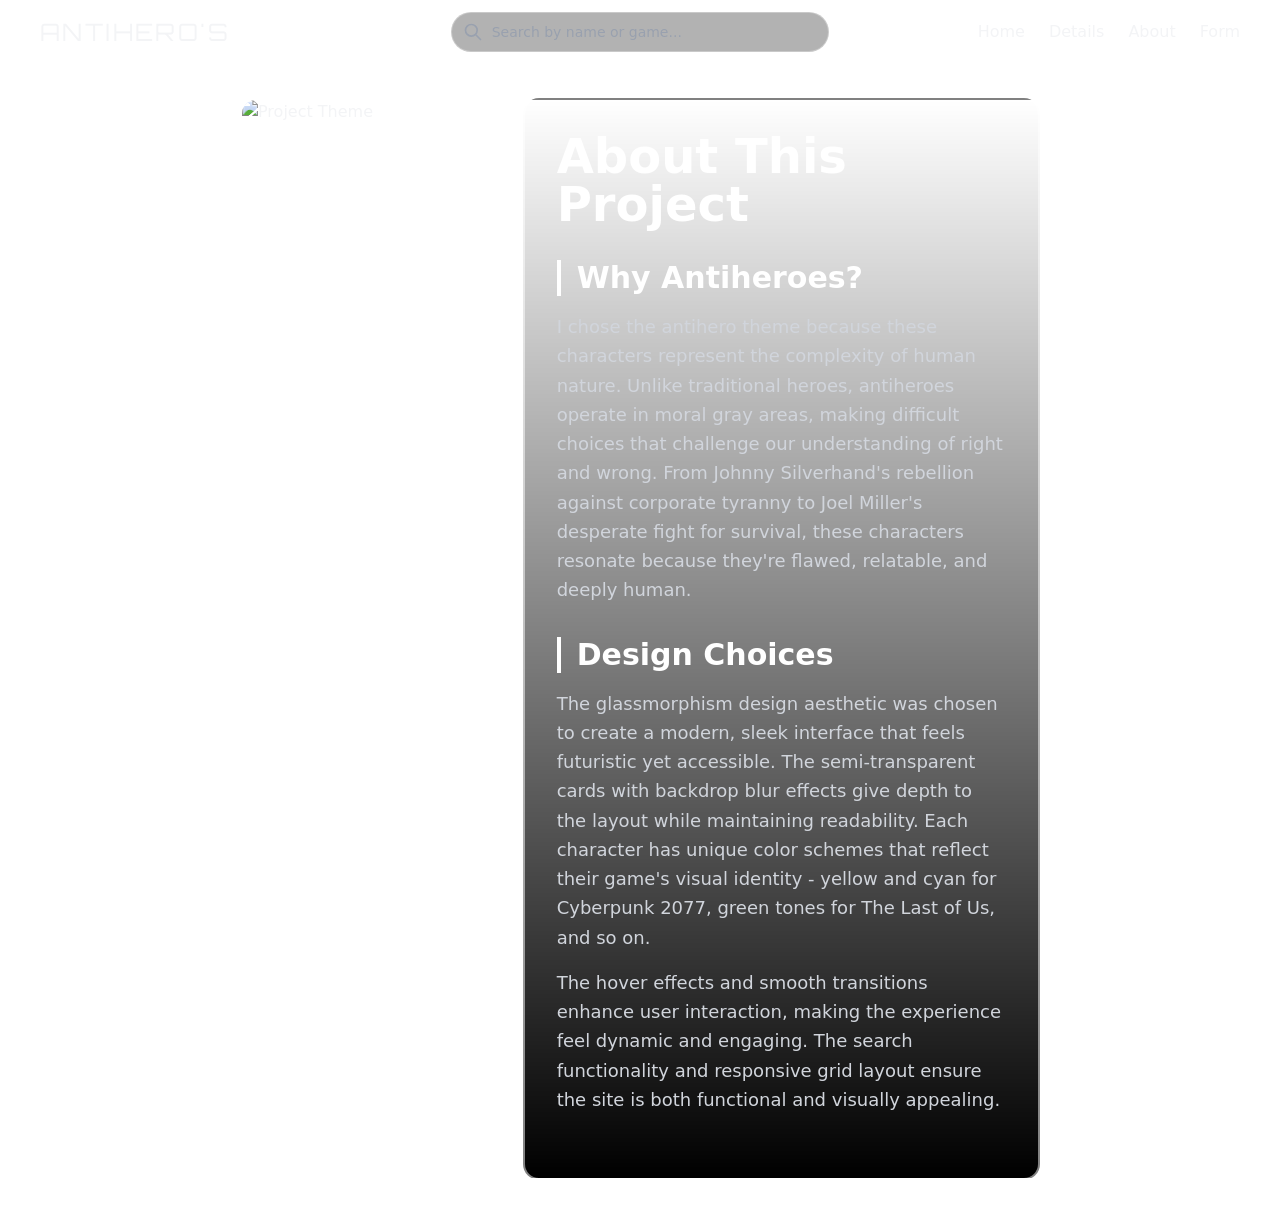
==== about.html @ 438b2c35 "Details page + Generic About Page" ====
<!doctype html>
<html>
<head>
  <meta charset="UTF-8">
  <meta name="viewport" content="width=device-width, initial-scale=1.0">
  <link href="https://fonts.googleapis.com/css2?family=Orbitron:wght@700&display=swap" rel="stylesheet">
  <link href="src/output.css" rel="stylesheet">
</head>
<body class="bg-cover bg-center bg-no-repeat min-h-screen overflow-hidden" style="background-image: url('images/gem2.png')" >
  <nav class="bg-white/10 backdrop-blur-md border-b-2 border-white/20 text-gray-100 p-2 relative">
    <div class="flex justify-between items-center px-8 p-1">
      <div class="flex-1">
        <div class="text-2xl tracking-widest text-gray-100" style="font-family: 'Orbitron', sans-serif;">
          ANTIHERO'S
        </div>
      </div>
      <div class="flex-1 max-w-md mx-8 relative">
        <svg class="absolute left-3 top-1/2 -translate-y-1/2 w-5 h-5 text-gray-400" fill="none" stroke="currentColor" viewBox="0 0 24 24">
          <path stroke-linecap="round" stroke-linejoin="round" stroke-width="2" d="M21 21l-6-6m2-5a7 7 0 11-14 0 7 7 0 0114 0z"></path>
        </svg>
        <input 
          type="text" 
          id="search" 
          placeholder="Search by name or game..." 
          class="w-full p-1 pl-10 pr-4 h-10 rounded-full bg-black/30 border border-white/30 text-white text-sm placeholder-gray-400 focus:outline-none focus:border-white/50 focus:shadow-[0_0_10px_rgba(255,255,255,0.15)] transition-all"
        >
      </div>
      <div class="flex gap-6 flex-1 justify-end">
        <a class="relative hover:text-white hover:scale-105 transition-all before:content-[''] before:absolute before:-bottom-1 before:left-1/2 before:-translate-x-1/2 before:w-1 before:h-1 before:bg-white before:rounded-full before:opacity-0 hover:before:opacity-100 before:transition-opacity" href="index.html">Home</a>
        <a class="relative hover:text-white hover:scale-105 transition-all before:content-[''] before:absolute before:-bottom-1 before:left-1/2 before:-translate-x-1/2 before:w-1 before:h-1 before:bg-white before:rounded-full before:opacity-0 hover:before:opacity-100 before:transition-opacity" href="details.html">Details</a>
        <a class="relative hover:text-white hover:scale-105 transition-all before:content-[''] before:absolute before:-bottom-1 before:left-1/2 before:-translate-x-1/2 before:w-1 before:h-1 before:bg-white before:rounded-full before:opacity-0 hover:before:opacity-100 before:transition-opacity" href="about.html">About</a>
        <a class="relative hover:text-white hover:scale-105 transition-all before:content-[''] before:absolute before:-bottom-1 before:left-1/2 before:-translate-x-1/2 before:w-1 before:h-1 before:bg-white before:rounded-full before:opacity-0 hover:before:opacity-100 before:transition-opacity" href="">Form</a>
      </div>
    </div>
  </nav>
  
  <div class="flex justify-center items-center p-4 bg-cover min-h-[96vh]">
    <div class="bg-white/10 backdrop-blur-md min-h-[80vh] w-full md:w-2/3 border-b-2 border-white/20 text-gray-100 p-4 overflow-hidden rounded-2xl flex flex-col md:flex-row transition-all duration-300 ">
      
      <div class="w-full md:w-1/3 h-[40vh] md:h-[80vh]">
        <img src="images/gem2.png" alt="Project Theme" class="h-full w-full object-cover rounded-2xl border-2 border-white/50 shadow-[0_0_15px_rgba(255,255,255,0.3)]">
      </div>
      
      <div class="w-full md:w-2/3 rounded-2xl grow pl-0 md:pl-4 mt-4 md:mt-0 ">
        <div class="p-4 md:p-8 text-white border-2 border-white/50 rounded-2xl h-full shadow-[0_0_15px_rgba(255,255,255,0.3)] overflow-y-auto bg-gradient-to-t from-black to-transparent">
          
          <h1 class="text-3xl md:text-4xl lg:text-5xl font-bold text-white mb-8">About This Project</h1>
          
          <div class="mb-8">
            <h2 class="text-xl md:text-2xl lg:text-3xl font-bold text-white mb-4 border-l-4 border-white pl-4">Why Antiheroes?</h2>
            <p class="text-gray-300 text-sm md:text-base lg:text-lg leading-relaxed">
              I chose the antihero theme because these characters represent the complexity of human nature. 
              Unlike traditional heroes, antiheroes operate in moral gray areas, making difficult choices that 
              challenge our understanding of right and wrong. From Johnny Silverhand's rebellion against corporate 
              tyranny to Joel Miller's desperate fight for survival, these characters resonate because they're 
              flawed, relatable, and deeply human.
            </p>
          </div>
          
          <div class="mb-8">
            <h2 class="text-xl md:text-2xl lg:text-3xl font-bold text-white mb-4 border-l-4 border-white pl-4">Design Choices</h2>
            <p class="text-gray-300 text-sm md:text-base lg:text-lg leading-relaxed mb-4">
              The glassmorphism design aesthetic was chosen to create a modern, sleek interface that feels 
              futuristic yet accessible. The semi-transparent cards with backdrop blur effects give depth 
              to the layout while maintaining readability. Each character has unique color schemes that 
              reflect their game's visual identity - yellow and cyan for Cyberpunk 2077, green tones for 
              The Last of Us, and so on.
            </p>
            <p class="text-gray-300 text-sm md:text-base lg:text-lg leading-relaxed">
              The hover effects and smooth transitions enhance user interaction, making the experience 
              feel dynamic and engaging. The search functionality and responsive grid layout ensure the 
              site is both functional and visually appealing.
            </p>
          </div>
          
        </div>
      </div>
      
    </div>
  </div>

</body>
</html>
---- src/output.css ----
/*! tailwindcss v4.1.18 | MIT License | https://tailwindcss.com */
@layer properties;
@layer theme, base, components, utilities;
@layer theme {
  :root, :host {
    --font-sans: ui-sans-serif, system-ui, sans-serif, "Apple Color Emoji",
      "Segoe UI Emoji", "Segoe UI Symbol", "Noto Color Emoji";
    --font-mono: ui-monospace, SFMono-Regular, Menlo, Monaco, Consolas, "Liberation Mono",
      "Courier New", monospace;
    --color-red-400: oklch(70.4% 0.191 22.216);
    --color-red-500: oklch(63.7% 0.237 25.331);
    --color-orange-400: oklch(75% 0.183 55.934);
    --color-amber-300: oklch(87.9% 0.169 91.605);
    --color-yellow-300: oklch(90.5% 0.182 98.111);
    --color-yellow-400: oklch(85.2% 0.199 91.936);
    --color-green-300: oklch(87.1% 0.15 154.449);
    --color-green-400: oklch(79.2% 0.209 151.711);
    --color-emerald-400: oklch(76.5% 0.177 163.223);
    --color-cyan-400: oklch(78.9% 0.154 211.53);
    --color-blue-400: oklch(70.7% 0.165 254.624);
    --color-blue-500: oklch(62.3% 0.214 259.815);
    --color-violet-400: oklch(70.2% 0.183 293.541);
    --color-purple-300: oklch(82.7% 0.119 306.383);
    --color-purple-400: oklch(71.4% 0.203 305.504);
    --color-slate-300: oklch(86.9% 0.022 252.894);
    --color-gray-100: oklch(96.7% 0.003 264.542);
    --color-gray-300: oklch(87.2% 0.01 258.338);
    --color-gray-400: oklch(70.7% 0.022 261.325);
    --color-gray-500: oklch(55.1% 0.027 264.364);
    --color-black: #000;
    --color-white: #fff;
    --spacing: 0.25rem;
    --container-md: 28rem;
    --container-2xl: 42rem;
    --text-sm: 0.875rem;
    --text-sm--line-height: calc(1.25 / 0.875);
    --text-base: 1rem;
    --text-base--line-height: calc(1.5 / 1);
    --text-lg: 1.125rem;
    --text-lg--line-height: calc(1.75 / 1.125);
    --text-xl: 1.25rem;
    --text-xl--line-height: calc(1.75 / 1.25);
    --text-2xl: 1.5rem;
    --text-2xl--line-height: calc(2 / 1.5);
    --text-3xl: 1.875rem;
    --text-3xl--line-height: calc(2.25 / 1.875);
    --text-4xl: 2.25rem;
    --text-4xl--line-height: calc(2.5 / 2.25);
    --text-5xl: 3rem;
    --text-5xl--line-height: 1;
    --font-weight-bold: 700;
    --tracking-wider: 0.05em;
    --tracking-widest: 0.1em;
    --leading-relaxed: 1.625;
    --radius-lg: 0.5rem;
    --radius-2xl: 1rem;
    --blur-md: 12px;
    --blur-xl: 24px;
    --default-transition-duration: 150ms;
    --default-transition-timing-function: cubic-bezier(0.4, 0, 0.2, 1);
    --default-font-family: var(--font-sans);
    --default-mono-font-family: var(--font-mono);
  }
}
@layer base {
  *, ::after, ::before, ::backdrop, ::file-selector-button {
    box-sizing: border-box;
    margin: 0;
    padding: 0;
    border: 0 solid;
  }
  html, :host {
    line-height: 1.5;
    -webkit-text-size-adjust: 100%;
    tab-size: 4;
    font-family: var(--default-font-family, ui-sans-serif, system-ui, sans-serif, "Apple Color Emoji", "Segoe UI Emoji", "Segoe UI Symbol", "Noto Color Emoji");
    font-feature-settings: var(--default-font-feature-settings, normal);
    font-variation-settings: var(--default-font-variation-settings, normal);
    -webkit-tap-highlight-color: transparent;
  }
  hr {
    height: 0;
    color: inherit;
    border-top-width: 1px;
  }
  abbr:where([title]) {
    -webkit-text-decoration: underline dotted;
    text-decoration: underline dotted;
  }
  h1, h2, h3, h4, h5, h6 {
    font-size: inherit;
    font-weight: inherit;
  }
  a {
    color: inherit;
    -webkit-text-decoration: inherit;
    text-decoration: inherit;
  }
  b, strong {
    font-weight: bolder;
  }
  code, kbd, samp, pre {
    font-family: var(--default-mono-font-family, ui-monospace, SFMono-Regular, Menlo, Monaco, Consolas, "Liberation Mono", "Courier New", monospace);
    font-feature-settings: var(--default-mono-font-feature-settings, normal);
    font-variation-settings: var(--default-mono-font-variation-settings, normal);
    font-size: 1em;
  }
  small {
    font-size: 80%;
  }
  sub, sup {
    font-size: 75%;
    line-height: 0;
    position: relative;
    vertical-align: baseline;
  }
  sub {
    bottom: -0.25em;
  }
  sup {
    top: -0.5em;
  }
  table {
    text-indent: 0;
    border-color: inherit;
    border-collapse: collapse;
  }
  :-moz-focusring {
    outline: auto;
  }
  progress {
    vertical-align: baseline;
  }
  summary {
    display: list-item;
  }
  ol, ul, menu {
    list-style: none;
  }
  img, svg, video, canvas, audio, iframe, embed, object {
    display: block;
    vertical-align: middle;
  }
  img, video {
    max-width: 100%;
    height: auto;
  }
  button, input, select, optgroup, textarea, ::file-selector-button {
    font: inherit;
    font-feature-settings: inherit;
    font-variation-settings: inherit;
    letter-spacing: inherit;
    color: inherit;
    border-radius: 0;
    background-color: transparent;
    opacity: 1;
  }
  :where(select:is([multiple], [size])) optgroup {
    font-weight: bolder;
  }
  :where(select:is([multiple], [size])) optgroup option {
    padding-inline-start: 20px;
  }
  ::file-selector-button {
    margin-inline-end: 4px;
  }
  ::placeholder {
    opacity: 1;
  }
  @supports (not (-webkit-appearance: -apple-pay-button))  or (contain-intrinsic-size: 1px) {
    ::placeholder {
      color: currentcolor;
      @supports (color: color-mix(in lab, red, red)) {
        color: color-mix(in oklab, currentcolor 50%, transparent);
      }
    }
  }
  textarea {
    resize: vertical;
  }
  ::-webkit-search-decoration {
    -webkit-appearance: none;
  }
  ::-webkit-date-and-time-value {
    min-height: 1lh;
    text-align: inherit;
  }
  ::-webkit-datetime-edit {
    display: inline-flex;
  }
  ::-webkit-datetime-edit-fields-wrapper {
    padding: 0;
  }
  ::-webkit-datetime-edit, ::-webkit-datetime-edit-year-field, ::-webkit-datetime-edit-month-field, ::-webkit-datetime-edit-day-field, ::-webkit-datetime-edit-hour-field, ::-webkit-datetime-edit-minute-field, ::-webkit-datetime-edit-second-field, ::-webkit-datetime-edit-millisecond-field, ::-webkit-datetime-edit-meridiem-field {
    padding-block: 0;
  }
  ::-webkit-calendar-picker-indicator {
    line-height: 1;
  }
  :-moz-ui-invalid {
    box-shadow: none;
  }
  button, input:where([type="button"], [type="reset"], [type="submit"]), ::file-selector-button {
    appearance: button;
  }
  ::-webkit-inner-spin-button, ::-webkit-outer-spin-button {
    height: auto;
  }
  [hidden]:where(:not([hidden="until-found"])) {
    display: none !important;
  }
}
@layer utilities {
  .absolute {
    position: absolute;
  }
  .relative {
    position: relative;
  }
  .static {
    position: static;
  }
  .top-1 {
    top: calc(var(--spacing) * 1);
  }
  .top-1\/2 {
    top: calc(1/2 * 100%);
  }
  .right-4 {
    right: calc(var(--spacing) * 4);
  }
  .bottom-4 {
    bottom: calc(var(--spacing) * 4);
  }
  .left-1 {
    left: calc(var(--spacing) * 1);
  }
  .left-1\/2 {
    left: calc(1/2 * 100%);
  }
  .left-3 {
    left: calc(var(--spacing) * 3);
  }
  .left-4 {
    left: calc(var(--spacing) * 4);
  }
  .mx-8 {
    margin-inline: calc(var(--spacing) * 8);
  }
  .mx-auto {
    margin-inline: auto;
  }
  .mt-4 {
    margin-top: calc(var(--spacing) * 4);
  }
  .mb-2 {
    margin-bottom: calc(var(--spacing) * 2);
  }
  .mb-4 {
    margin-bottom: calc(var(--spacing) * 4);
  }
  .mb-6 {
    margin-bottom: calc(var(--spacing) * 6);
  }
  .mb-8 {
    margin-bottom: calc(var(--spacing) * 8);
  }
  .flex {
    display: flex;
  }
  .grid {
    display: grid;
  }
  .table {
    display: table;
  }
  .h-5 {
    height: calc(var(--spacing) * 5);
  }
  .h-10 {
    height: calc(var(--spacing) * 10);
  }
  .h-12 {
    height: calc(var(--spacing) * 12);
  }
  .h-\[40vh\] {
    height: 40vh;
  }
  .h-\[80vh\] {
    height: 80vh;
  }
  .h-full {
    height: 100%;
  }
  .max-h-64 {
    max-height: calc(var(--spacing) * 64);
  }
  .min-h-\[80vh\] {
    min-height: 80vh;
  }
  .min-h-\[96vh\] {
    min-height: 96vh;
  }
  .min-h-screen {
    min-height: 100vh;
  }
  .w-2 {
    width: calc(var(--spacing) * 2);
  }
  .w-2\/3 {
    width: calc(2/3 * 100%);
  }
  .w-2xl {
    width: var(--container-2xl);
  }
  .w-5 {
    width: calc(var(--spacing) * 5);
  }
  .w-full {
    width: 100%;
  }
  .max-w-md {
    max-width: var(--container-md);
  }
  .min-w-1 {
    min-width: calc(var(--spacing) * 1);
  }
  .min-w-1\/3 {
    min-width: calc(1/3 * 100%);
  }
  .min-w-2 {
    min-width: calc(var(--spacing) * 2);
  }
  .min-w-2\/3 {
    min-width: calc(2/3 * 100%);
  }
  .flex-1 {
    flex: 1;
  }
  .flex-grow {
    flex-grow: 1;
  }
  .grow {
    flex-grow: 1;
  }
  .border-collapse {
    border-collapse: collapse;
  }
  .-translate-x-1 {
    --tw-translate-x: calc(var(--spacing) * -1);
    translate: var(--tw-translate-x) var(--tw-translate-y);
  }
  .-translate-x-1\/2 {
    --tw-translate-x: calc(calc(1/2 * 100%) * -1);
    translate: var(--tw-translate-x) var(--tw-translate-y);
  }
  .-translate-y-1 {
    --tw-translate-y: calc(var(--spacing) * -1);
    translate: var(--tw-translate-x) var(--tw-translate-y);
  }
  .-translate-y-1\/2 {
    --tw-translate-y: calc(calc(1/2 * 100%) * -1);
    translate: var(--tw-translate-x) var(--tw-translate-y);
  }
  .transform {
    transform: var(--tw-rotate-x,) var(--tw-rotate-y,) var(--tw-rotate-z,) var(--tw-skew-x,) var(--tw-skew-y,);
  }
  .resize {
    resize: both;
  }
  .grid-cols-1 {
    grid-template-columns: repeat(1, minmax(0, 1fr));
  }
  .grid-cols-2 {
    grid-template-columns: repeat(2, minmax(0, 1fr));
  }
  .grid-cols-5 {
    grid-template-columns: repeat(5, minmax(0, 1fr));
  }
  .flex-col {
    flex-direction: column;
  }
  .flex-wrap {
    flex-wrap: wrap;
  }
  .items-center {
    align-items: center;
  }
  .justify-between {
    justify-content: space-between;
  }
  .justify-center {
    justify-content: center;
  }
  .justify-end {
    justify-content: flex-end;
  }
  .gap-2 {
    gap: calc(var(--spacing) * 2);
  }
  .gap-4 {
    gap: calc(var(--spacing) * 4);
  }
  .gap-6 {
    gap: calc(var(--spacing) * 6);
  }
  .overflow-hidden {
    overflow: hidden;
  }
  .overflow-y-auto {
    overflow-y: auto;
  }
  .rounded {
    border-radius: 0.25rem;
  }
  .rounded-2xl {
    border-radius: var(--radius-2xl);
  }
  .rounded-full {
    border-radius: calc(infinity * 1px);
  }
  .rounded-lg {
    border-radius: var(--radius-lg);
  }
  .border {
    border-style: var(--tw-border-style);
    border-width: 1px;
  }
  .border-2 {
    border-style: var(--tw-border-style);
    border-width: 2px;
  }
  .border-b-2 {
    border-bottom-style: var(--tw-border-style);
    border-bottom-width: 2px;
  }
  .border-l-4 {
    border-left-style: var(--tw-border-style);
    border-left-width: 4px;
  }
  .border-cyan-400 {
    border-color: var(--color-cyan-400);
  }
  .border-cyan-400\/50 {
    border-color: color-mix(in srgb, oklch(78.9% 0.154 211.53) 50%, transparent);
    @supports (color: color-mix(in lab, red, red)) {
      border-color: color-mix(in oklab, var(--color-cyan-400) 50%, transparent);
    }
  }
  .border-white {
    border-color: var(--color-white);
  }
  .border-white\/20 {
    border-color: color-mix(in srgb, #fff 20%, transparent);
    @supports (color: color-mix(in lab, red, red)) {
      border-color: color-mix(in oklab, var(--color-white) 20%, transparent);
    }
  }
  .border-white\/30 {
    border-color: color-mix(in srgb, #fff 30%, transparent);
    @supports (color: color-mix(in lab, red, red)) {
      border-color: color-mix(in oklab, var(--color-white) 30%, transparent);
    }
  }
  .border-white\/50 {
    border-color: color-mix(in srgb, #fff 50%, transparent);
    @supports (color: color-mix(in lab, red, red)) {
      border-color: color-mix(in oklab, var(--color-white) 50%, transparent);
    }
  }
  .border-yellow-400 {
    border-color: var(--color-yellow-400);
  }
  .border-yellow-400\/50 {
    border-color: color-mix(in srgb, oklch(85.2% 0.199 91.936) 50%, transparent);
    @supports (color: color-mix(in lab, red, red)) {
      border-color: color-mix(in oklab, var(--color-yellow-400) 50%, transparent);
    }
  }
  .bg-black {
    background-color: var(--color-black);
  }
  .bg-black\/30 {
    background-color: color-mix(in srgb, #000 30%, transparent);
    @supports (color: color-mix(in lab, red, red)) {
      background-color: color-mix(in oklab, var(--color-black) 30%, transparent);
    }
  }
  .bg-black\/40 {
    background-color: color-mix(in srgb, #000 40%, transparent);
    @supports (color: color-mix(in lab, red, red)) {
      background-color: color-mix(in oklab, var(--color-black) 40%, transparent);
    }
  }
  .bg-cyan-400 {
    background-color: var(--color-cyan-400);
  }
  .bg-cyan-400\/20 {
    background-color: color-mix(in srgb, oklch(78.9% 0.154 211.53) 20%, transparent);
    @supports (color: color-mix(in lab, red, red)) {
      background-color: color-mix(in oklab, var(--color-cyan-400) 20%, transparent);
    }
  }
  .bg-white {
    background-color: var(--color-white);
  }
  .bg-white\/10 {
    background-color: color-mix(in srgb, #fff 10%, transparent);
    @supports (color: color-mix(in lab, red, red)) {
      background-color: color-mix(in oklab, var(--color-white) 10%, transparent);
    }
  }
  .bg-yellow-400 {
    background-color: var(--color-yellow-400);
  }
  .bg-yellow-400\/20 {
    background-color: color-mix(in srgb, oklch(85.2% 0.199 91.936) 20%, transparent);
    @supports (color: color-mix(in lab, red, red)) {
      background-color: color-mix(in oklab, var(--color-yellow-400) 20%, transparent);
    }
  }
  .bg-gradient-to-b {
    --tw-gradient-position: to bottom in oklab;
    background-image: linear-gradient(var(--tw-gradient-stops));
  }
  .bg-gradient-to-t {
    --tw-gradient-position: to top in oklab;
    background-image: linear-gradient(var(--tw-gradient-stops));
  }
  .from-black {
    --tw-gradient-from: var(--color-black);
    --tw-gradient-stops: var(--tw-gradient-via-stops, var(--tw-gradient-position), var(--tw-gradient-from) var(--tw-gradient-from-position), var(--tw-gradient-to) var(--tw-gradient-to-position));
  }
  .to-black {
    --tw-gradient-to: var(--color-black);
    --tw-gradient-stops: var(--tw-gradient-via-stops, var(--tw-gradient-position), var(--tw-gradient-from) var(--tw-gradient-from-position), var(--tw-gradient-to) var(--tw-gradient-to-position));
  }
  .to-black\/10 {
    --tw-gradient-to: color-mix(in srgb, #000 10%, transparent);
    @supports (color: color-mix(in lab, red, red)) {
      --tw-gradient-to: color-mix(in oklab, var(--color-black) 10%, transparent);
    }
    --tw-gradient-stops: var(--tw-gradient-via-stops, var(--tw-gradient-position), var(--tw-gradient-from) var(--tw-gradient-from-position), var(--tw-gradient-to) var(--tw-gradient-to-position));
  }
  .to-transparent {
    --tw-gradient-to: transparent;
    --tw-gradient-stops: var(--tw-gradient-via-stops, var(--tw-gradient-position), var(--tw-gradient-from) var(--tw-gradient-from-position), var(--tw-gradient-to) var(--tw-gradient-to-position));
  }
  .bg-cover {
    background-size: cover;
  }
  .bg-center {
    background-position: center;
  }
  .bg-no-repeat {
    background-repeat: no-repeat;
  }
  .object-cover {
    object-fit: cover;
  }
  .p-1 {
    padding: calc(var(--spacing) * 1);
  }
  .p-2 {
    padding: calc(var(--spacing) * 2);
  }
  .p-4 {
    padding: calc(var(--spacing) * 4);
  }
  .p-8 {
    padding: calc(var(--spacing) * 8);
  }
  .px-3 {
    padding-inline: calc(var(--spacing) * 3);
  }
  .px-8 {
    padding-inline: calc(var(--spacing) * 8);
  }
  .py-1 {
    padding-block: calc(var(--spacing) * 1);
  }
  .pr-4 {
    padding-right: calc(var(--spacing) * 4);
  }
  .pl-0 {
    padding-left: calc(var(--spacing) * 0);
  }
  .pl-4 {
    padding-left: calc(var(--spacing) * 4);
  }
  .pl-10 {
    padding-left: calc(var(--spacing) * 10);
  }
  .text-center {
    text-align: center;
  }
  .font-mono {
    font-family: var(--font-mono);
  }
  .text-2xl {
    font-size: var(--text-2xl);
    line-height: var(--tw-leading, var(--text-2xl--line-height));
  }
  .text-3xl {
    font-size: var(--text-3xl);
    line-height: var(--tw-leading, var(--text-3xl--line-height));
  }
  .text-4xl {
    font-size: var(--text-4xl);
    line-height: var(--tw-leading, var(--text-4xl--line-height));
  }
  .text-5xl {
    font-size: var(--text-5xl);
    line-height: var(--tw-leading, var(--text-5xl--line-height));
  }
  .text-base {
    font-size: var(--text-base);
    line-height: var(--tw-leading, var(--text-base--line-height));
  }
  .text-lg {
    font-size: var(--text-lg);
    line-height: var(--tw-leading, var(--text-lg--line-height));
  }
  .text-sm {
    font-size: var(--text-sm);
    line-height: var(--tw-leading, var(--text-sm--line-height));
  }
  .text-xl {
    font-size: var(--text-xl);
    line-height: var(--tw-leading, var(--text-xl--line-height));
  }
  .leading-relaxed {
    --tw-leading: var(--leading-relaxed);
    line-height: var(--leading-relaxed);
  }
  .font-bold {
    --tw-font-weight: var(--font-weight-bold);
    font-weight: var(--font-weight-bold);
  }
  .tracking-wider {
    --tw-tracking: var(--tracking-wider);
    letter-spacing: var(--tracking-wider);
  }
  .tracking-widest {
    --tw-tracking: var(--tracking-widest);
    letter-spacing: var(--tracking-widest);
  }
  .text-blue-500 {
    color: var(--color-blue-500);
  }
  .text-cyan-400 {
    color: var(--color-cyan-400);
  }
  .text-gray-100 {
    color: var(--color-gray-100);
  }
  .text-gray-300 {
    color: var(--color-gray-300);
  }
  .text-gray-400 {
    color: var(--color-gray-400);
  }
  .text-gray-500 {
    color: var(--color-gray-500);
  }
  .text-white {
    color: var(--color-white);
  }
  .text-yellow-400 {
    color: var(--color-yellow-400);
  }
  .underline {
    text-decoration-line: underline;
  }
  .placeholder-gray-300 {
    &::placeholder {
      color: var(--color-gray-300);
    }
  }
  .placeholder-gray-400 {
    &::placeholder {
      color: var(--color-gray-400);
    }
  }
  .opacity-70 {
    opacity: 70%;
  }
  .shadow-\[0_0_15px_rgba\(34\,211\,238\,0\.3\)\] {
    --tw-shadow: 0 0 15px var(--tw-shadow-color, rgba(34,211,238,0.3));
    box-shadow: var(--tw-inset-shadow), var(--tw-inset-ring-shadow), var(--tw-ring-offset-shadow), var(--tw-ring-shadow), var(--tw-shadow);
  }
  .shadow-\[0_0_15px_rgba\(250\,204\,21\,0\.3\)\] {
    --tw-shadow: 0 0 15px var(--tw-shadow-color, rgba(250,204,21,0.3));
    box-shadow: var(--tw-inset-shadow), var(--tw-inset-ring-shadow), var(--tw-ring-offset-shadow), var(--tw-ring-shadow), var(--tw-shadow);
  }
  .shadow-\[0_0_15px_rgba\(255\,255\,255\,0\.3\)\] {
    --tw-shadow: 0 0 15px var(--tw-shadow-color, rgba(255,255,255,0.3));
    box-shadow: var(--tw-inset-shadow), var(--tw-inset-ring-shadow), var(--tw-ring-offset-shadow), var(--tw-ring-shadow), var(--tw-shadow);
  }
  .shadow-lg {
    --tw-shadow: 0 10px 15px -3px var(--tw-shadow-color, rgb(0 0 0 / 0.1)), 0 4px 6px -4px var(--tw-shadow-color, rgb(0 0 0 / 0.1));
    box-shadow: var(--tw-inset-shadow), var(--tw-inset-ring-shadow), var(--tw-ring-offset-shadow), var(--tw-ring-shadow), var(--tw-shadow);
  }
  .outline {
    outline-style: var(--tw-outline-style);
    outline-width: 1px;
  }
  .blur {
    --tw-blur: blur(8px);
    filter: var(--tw-blur,) var(--tw-brightness,) var(--tw-contrast,) var(--tw-grayscale,) var(--tw-hue-rotate,) var(--tw-invert,) var(--tw-saturate,) var(--tw-sepia,) var(--tw-drop-shadow,);
  }
  .filter {
    filter: var(--tw-blur,) var(--tw-brightness,) var(--tw-contrast,) var(--tw-grayscale,) var(--tw-hue-rotate,) var(--tw-invert,) var(--tw-saturate,) var(--tw-sepia,) var(--tw-drop-shadow,);
  }
  .backdrop-blur-md {
    --tw-backdrop-blur: blur(var(--blur-md));
    -webkit-backdrop-filter: var(--tw-backdrop-blur,) var(--tw-backdrop-brightness,) var(--tw-backdrop-contrast,) var(--tw-backdrop-grayscale,) var(--tw-backdrop-hue-rotate,) var(--tw-backdrop-invert,) var(--tw-backdrop-opacity,) var(--tw-backdrop-saturate,) var(--tw-backdrop-sepia,);
    backdrop-filter: var(--tw-backdrop-blur,) var(--tw-backdrop-brightness,) var(--tw-backdrop-contrast,) var(--tw-backdrop-grayscale,) var(--tw-backdrop-hue-rotate,) var(--tw-backdrop-invert,) var(--tw-backdrop-opacity,) var(--tw-backdrop-saturate,) var(--tw-backdrop-sepia,);
  }
  .backdrop-blur-xl {
    --tw-backdrop-blur: blur(var(--blur-xl));
    -webkit-backdrop-filter: var(--tw-backdrop-blur,) var(--tw-backdrop-brightness,) var(--tw-backdrop-contrast,) var(--tw-backdrop-grayscale,) var(--tw-backdrop-hue-rotate,) var(--tw-backdrop-invert,) var(--tw-backdrop-opacity,) var(--tw-backdrop-saturate,) var(--tw-backdrop-sepia,);
    backdrop-filter: var(--tw-backdrop-blur,) var(--tw-backdrop-brightness,) var(--tw-backdrop-contrast,) var(--tw-backdrop-grayscale,) var(--tw-backdrop-hue-rotate,) var(--tw-backdrop-invert,) var(--tw-backdrop-opacity,) var(--tw-backdrop-saturate,) var(--tw-backdrop-sepia,);
  }
  .backdrop-filter {
    -webkit-backdrop-filter: var(--tw-backdrop-blur,) var(--tw-backdrop-brightness,) var(--tw-backdrop-contrast,) var(--tw-backdrop-grayscale,) var(--tw-backdrop-hue-rotate,) var(--tw-backdrop-invert,) var(--tw-backdrop-opacity,) var(--tw-backdrop-saturate,) var(--tw-backdrop-sepia,);
    backdrop-filter: var(--tw-backdrop-blur,) var(--tw-backdrop-brightness,) var(--tw-backdrop-contrast,) var(--tw-backdrop-grayscale,) var(--tw-backdrop-hue-rotate,) var(--tw-backdrop-invert,) var(--tw-backdrop-opacity,) var(--tw-backdrop-saturate,) var(--tw-backdrop-sepia,);
  }
  .transition-all {
    transition-property: all;
    transition-timing-function: var(--tw-ease, var(--default-transition-timing-function));
    transition-duration: var(--tw-duration, var(--default-transition-duration));
  }
  .duration-300 {
    --tw-duration: 300ms;
    transition-duration: 300ms;
  }
  .before\:absolute {
    &::before {
      content: var(--tw-content);
      position: absolute;
    }
  }
  .before\:-bottom-1 {
    &::before {
      content: var(--tw-content);
      bottom: calc(var(--spacing) * -1);
    }
  }
  .before\:left-1\/2 {
    &::before {
      content: var(--tw-content);
      left: calc(1/2 * 100%);
    }
  }
  .before\:h-1 {
    &::before {
      content: var(--tw-content);
      height: calc(var(--spacing) * 1);
    }
  }
  .before\:w-1 {
    &::before {
      content: var(--tw-content);
      width: calc(var(--spacing) * 1);
    }
  }
  .before\:-translate-x-1\/2 {
    &::before {
      content: var(--tw-content);
      --tw-translate-x: calc(calc(1/2 * 100%) * -1);
      translate: var(--tw-translate-x) var(--tw-translate-y);
    }
  }
  .before\:rounded-full {
    &::before {
      content: var(--tw-content);
      border-radius: calc(infinity * 1px);
    }
  }
  .before\:bg-white {
    &::before {
      content: var(--tw-content);
      background-color: var(--color-white);
    }
  }
  .before\:opacity-0 {
    &::before {
      content: var(--tw-content);
      opacity: 0%;
    }
  }
  .before\:transition-opacity {
    &::before {
      content: var(--tw-content);
      transition-property: opacity;
      transition-timing-function: var(--tw-ease, var(--default-transition-timing-function));
      transition-duration: var(--tw-duration, var(--default-transition-duration));
    }
  }
  .before\:content-\[\'\'\] {
    &::before {
      --tw-content: '';
      content: var(--tw-content);
    }
  }
  .hover\:scale-105 {
    &:hover {
      @media (hover: hover) {
        --tw-scale-x: 105%;
        --tw-scale-y: 105%;
        --tw-scale-z: 105%;
        scale: var(--tw-scale-x) var(--tw-scale-y);
      }
    }
  }
  .hover\:bg-black\/60 {
    &:hover {
      @media (hover: hover) {
        background-color: color-mix(in srgb, #000 60%, transparent);
        @supports (color: color-mix(in lab, red, red)) {
          background-color: color-mix(in oklab, var(--color-black) 60%, transparent);
        }
      }
    }
  }
  .hover\:text-amber-300 {
    &:hover {
      @media (hover: hover) {
        color: var(--color-amber-300);
      }
    }
  }
  .hover\:text-blue-400 {
    &:hover {
      @media (hover: hover) {
        color: var(--color-blue-400);
      }
    }
  }
  .hover\:text-cyan-400 {
    &:hover {
      @media (hover: hover) {
        color: var(--color-cyan-400);
      }
    }
  }
  .hover\:text-emerald-400 {
    &:hover {
      @media (hover: hover) {
        color: var(--color-emerald-400);
      }
    }
  }
  .hover\:text-green-300 {
    &:hover {
      @media (hover: hover) {
        color: var(--color-green-300);
      }
    }
  }
  .hover\:text-green-400 {
    &:hover {
      @media (hover: hover) {
        color: var(--color-green-400);
      }
    }
  }
  .hover\:text-orange-400 {
    &:hover {
      @media (hover: hover) {
        color: var(--color-orange-400);
      }
    }
  }
  .hover\:text-purple-300 {
    &:hover {
      @media (hover: hover) {
        color: var(--color-purple-300);
      }
    }
  }
  .hover\:text-purple-400 {
    &:hover {
      @media (hover: hover) {
        color: var(--color-purple-400);
      }
    }
  }
  .hover\:text-red-400 {
    &:hover {
      @media (hover: hover) {
        color: var(--color-red-400);
      }
    }
  }
  .hover\:text-red-500 {
    &:hover {
      @media (hover: hover) {
        color: var(--color-red-500);
      }
    }
  }
  .hover\:text-slate-300 {
    &:hover {
      @media (hover: hover) {
        color: var(--color-slate-300);
      }
    }
  }
  .hover\:text-violet-400 {
    &:hover {
      @media (hover: hover) {
        color: var(--color-violet-400);
      }
    }
  }
  .hover\:text-white {
    &:hover {
      @media (hover: hover) {
        color: var(--color-white);
      }
    }
  }
  .hover\:text-yellow-300 {
    &:hover {
      @media (hover: hover) {
        color: var(--color-yellow-300);
      }
    }
  }
  .hover\:text-yellow-400 {
    &:hover {
      @media (hover: hover) {
        color: var(--color-yellow-400);
      }
    }
  }
  .hover\:underline {
    &:hover {
      @media (hover: hover) {
        text-decoration-line: underline;
      }
    }
  }
  .hover\:shadow-\[0_0_30px_rgba\(255\,255\,255\,0\.3\)\] {
    &:hover {
      @media (hover: hover) {
        --tw-shadow: 0 0 30px var(--tw-shadow-color, rgba(255,255,255,0.3));
        box-shadow: var(--tw-inset-shadow), var(--tw-inset-ring-shadow), var(--tw-ring-offset-shadow), var(--tw-ring-shadow), var(--tw-shadow);
      }
    }
  }
  .hover\:before\:opacity-100 {
    &:hover {
      @media (hover: hover) {
        &::before {
          content: var(--tw-content);
          opacity: 100%;
        }
      }
    }
  }
  .focus\:border-white\/50 {
    &:focus {
      border-color: color-mix(in srgb, #fff 50%, transparent);
      @supports (color: color-mix(in lab, red, red)) {
        border-color: color-mix(in oklab, var(--color-white) 50%, transparent);
      }
    }
  }
  .focus\:border-white\/60 {
    &:focus {
      border-color: color-mix(in srgb, #fff 60%, transparent);
      @supports (color: color-mix(in lab, red, red)) {
        border-color: color-mix(in oklab, var(--color-white) 60%, transparent);
      }
    }
  }
  .focus\:shadow-\[0_0_10px_rgba\(255\,255\,255\,0\.15\)\] {
    &:focus {
      --tw-shadow: 0 0 10px var(--tw-shadow-color, rgba(255,255,255,0.15));
      box-shadow: var(--tw-inset-shadow), var(--tw-inset-ring-shadow), var(--tw-ring-offset-shadow), var(--tw-ring-shadow), var(--tw-shadow);
    }
  }
  .focus\:outline-none {
    &:focus {
      --tw-outline-style: none;
      outline-style: none;
    }
  }
  .sm\:grid-cols-2 {
    @media (width >= 40rem) {
      grid-template-columns: repeat(2, minmax(0, 1fr));
    }
  }
  .md\:mt-0 {
    @media (width >= 48rem) {
      margin-top: calc(var(--spacing) * 0);
    }
  }
  .md\:h-16 {
    @media (width >= 48rem) {
      height: calc(var(--spacing) * 16);
    }
  }
  .md\:h-\[80vh\] {
    @media (width >= 48rem) {
      height: 80vh;
    }
  }
  .md\:w-1\/3 {
    @media (width >= 48rem) {
      width: calc(1/3 * 100%);
    }
  }
  .md\:w-2\/3 {
    @media (width >= 48rem) {
      width: calc(2/3 * 100%);
    }
  }
  .md\:flex-row {
    @media (width >= 48rem) {
      flex-direction: row;
    }
  }
  .md\:p-8 {
    @media (width >= 48rem) {
      padding: calc(var(--spacing) * 8);
    }
  }
  .md\:pl-4 {
    @media (width >= 48rem) {
      padding-left: calc(var(--spacing) * 4);
    }
  }
  .md\:text-2xl {
    @media (width >= 48rem) {
      font-size: var(--text-2xl);
      line-height: var(--tw-leading, var(--text-2xl--line-height));
    }
  }
  .md\:text-4xl {
    @media (width >= 48rem) {
      font-size: var(--text-4xl);
      line-height: var(--tw-leading, var(--text-4xl--line-height));
    }
  }
  .md\:text-base {
    @media (width >= 48rem) {
      font-size: var(--text-base);
      line-height: var(--tw-leading, var(--text-base--line-height));
    }
  }
  .md\:text-lg {
    @media (width >= 48rem) {
      font-size: var(--text-lg);
      line-height: var(--tw-leading, var(--text-lg--line-height));
    }
  }
  .lg\:text-3xl {
    @media (width >= 64rem) {
      font-size: var(--text-3xl);
      line-height: var(--tw-leading, var(--text-3xl--line-height));
    }
  }
  .lg\:text-5xl {
    @media (width >= 64rem) {
      font-size: var(--text-5xl);
      line-height: var(--tw-leading, var(--text-5xl--line-height));
    }
  }
  .lg\:text-lg {
    @media (width >= 64rem) {
      font-size: var(--text-lg);
      line-height: var(--tw-leading, var(--text-lg--line-height));
    }
  }
  .lg\:text-xl {
    @media (width >= 64rem) {
      font-size: var(--text-xl);
      line-height: var(--tw-leading, var(--text-xl--line-height));
    }
  }
}
@keyframes glitch {
  0%, 100% {
    text-shadow: 2px 0 red, -2px 0 cyan;
  }
  25% {
    text-shadow: -2px 0 red, 2px 0 cyan;
  }
  50% {
    text-shadow: 2px 2px red, -2px -2px cyan;
  }
  75% {
    text-shadow: -2px -2px red, 2px 2px cyan;
  }
}
.glitch:hover {
  animation: glitch 0.3s infinite;
}
@property --tw-translate-x {
  syntax: "*";
  inherits: false;
  initial-value: 0;
}
@property --tw-translate-y {
  syntax: "*";
  inherits: false;
  initial-value: 0;
}
@property --tw-translate-z {
  syntax: "*";
  inherits: false;
  initial-value: 0;
}
@property --tw-rotate-x {
  syntax: "*";
  inherits: false;
}
@property --tw-rotate-y {
  syntax: "*";
  inherits: false;
}
@property --tw-rotate-z {
  syntax: "*";
  inherits: false;
}
@property --tw-skew-x {
  syntax: "*";
  inherits: false;
}
@property --tw-skew-y {
  syntax: "*";
  inherits: false;
}
@property --tw-border-style {
  syntax: "*";
  inherits: false;
  initial-value: solid;
}
@property --tw-gradient-position {
  syntax: "*";
  inherits: false;
}
@property --tw-gradient-from {
  syntax: "<color>";
  inherits: false;
  initial-value: #0000;
}
@property --tw-gradient-via {
  syntax: "<color>";
  inherits: false;
  initial-value: #0000;
}
@property --tw-gradient-to {
  syntax: "<color>";
  inherits: false;
  initial-value: #0000;
}
@property --tw-gradient-stops {
  syntax: "*";
  inherits: false;
}
@property --tw-gradient-via-stops {
  syntax: "*";
  inherits: false;
}
@property --tw-gradient-from-position {
  syntax: "<length-percentage>";
  inherits: false;
  initial-value: 0%;
}
@property --tw-gradient-via-position {
  syntax: "<length-percentage>";
  inherits: false;
  initial-value: 50%;
}
@property --tw-gradient-to-position {
  syntax: "<length-percentage>";
  inherits: false;
  initial-value: 100%;
}
@property --tw-leading {
  syntax: "*";
  inherits: false;
}
@property --tw-font-weight {
  syntax: "*";
  inherits: false;
}
@property --tw-tracking {
  syntax: "*";
  inherits: false;
}
@property --tw-shadow {
  syntax: "*";
  inherits: false;
  initial-value: 0 0 #0000;
}
@property --tw-shadow-color {
  syntax: "*";
  inherits: false;
}
@property --tw-shadow-alpha {
  syntax: "<percentage>";
  inherits: false;
  initial-value: 100%;
}
@property --tw-inset-shadow {
  syntax: "*";
  inherits: false;
  initial-value: 0 0 #0000;
}
@property --tw-inset-shadow-color {
  syntax: "*";
  inherits: false;
}
@property --tw-inset-shadow-alpha {
  syntax: "<percentage>";
  inherits: false;
  initial-value: 100%;
}
@property --tw-ring-color {
  syntax: "*";
  inherits: false;
}
@property --tw-ring-shadow {
  syntax: "*";
  inherits: false;
  initial-value: 0 0 #0000;
}
@property --tw-inset-ring-color {
  syntax: "*";
  inherits: false;
}
@property --tw-inset-ring-shadow {
  syntax: "*";
  inherits: false;
  initial-value: 0 0 #0000;
}
@property --tw-ring-inset {
  syntax: "*";
  inherits: false;
}
@property --tw-ring-offset-width {
  syntax: "<length>";
  inherits: false;
  initial-value: 0px;
}
@property --tw-ring-offset-color {
  syntax: "*";
  inherits: false;
  initial-value: #fff;
}
@property --tw-ring-offset-shadow {
  syntax: "*";
  inherits: false;
  initial-value: 0 0 #0000;
}
@property --tw-outline-style {
  syntax: "*";
  inherits: false;
  initial-value: solid;
}
@property --tw-blur {
  syntax: "*";
  inherits: false;
}
@property --tw-brightness {
  syntax: "*";
  inherits: false;
}
@property --tw-contrast {
  syntax: "*";
  inherits: false;
}
@property --tw-grayscale {
  syntax: "*";
  inherits: false;
}
@property --tw-hue-rotate {
  syntax: "*";
  inherits: false;
}
@property --tw-invert {
  syntax: "*";
  inherits: false;
}
@property --tw-opacity {
  syntax: "*";
  inherits: false;
}
@property --tw-saturate {
  syntax: "*";
  inherits: false;
}
@property --tw-sepia {
  syntax: "*";
  inherits: false;
}
@property --tw-drop-shadow {
  syntax: "*";
  inherits: false;
}
@property --tw-drop-shadow-color {
  syntax: "*";
  inherits: false;
}
@property --tw-drop-shadow-alpha {
  syntax: "<percentage>";
  inherits: false;
  initial-value: 100%;
}
@property --tw-drop-shadow-size {
  syntax: "*";
  inherits: false;
}
@property --tw-backdrop-blur {
  syntax: "*";
  inherits: false;
}
@property --tw-backdrop-brightness {
  syntax: "*";
  inherits: false;
}
@property --tw-backdrop-contrast {
  syntax: "*";
  inherits: false;
}
@property --tw-backdrop-grayscale {
  syntax: "*";
  inherits: false;
}
@property --tw-backdrop-hue-rotate {
  syntax: "*";
  inherits: false;
}
@property --tw-backdrop-invert {
  syntax: "*";
  inherits: false;
}
@property --tw-backdrop-opacity {
  syntax: "*";
  inherits: false;
}
@property --tw-backdrop-saturate {
  syntax: "*";
  inherits: false;
}
@property --tw-backdrop-sepia {
  syntax: "*";
  inherits: false;
}
@property --tw-duration {
  syntax: "*";
  inherits: false;
}
@property --tw-content {
  syntax: "*";
  initial-value: "";
  inherits: false;
}
@property --tw-scale-x {
  syntax: "*";
  inherits: false;
  initial-value: 1;
}
@property --tw-scale-y {
  syntax: "*";
  inherits: false;
  initial-value: 1;
}
@property --tw-scale-z {
  syntax: "*";
  inherits: false;
  initial-value: 1;
}
@layer properties {
  @supports ((-webkit-hyphens: none) and (not (margin-trim: inline))) or ((-moz-orient: inline) and (not (color:rgb(from red r g b)))) {
    *, ::before, ::after, ::backdrop {
      --tw-translate-x: 0;
      --tw-translate-y: 0;
      --tw-translate-z: 0;
      --tw-rotate-x: initial;
      --tw-rotate-y: initial;
      --tw-rotate-z: initial;
      --tw-skew-x: initial;
      --tw-skew-y: initial;
      --tw-border-style: solid;
      --tw-gradient-position: initial;
      --tw-gradient-from: #0000;
      --tw-gradient-via: #0000;
      --tw-gradient-to: #0000;
      --tw-gradient-stops: initial;
      --tw-gradient-via-stops: initial;
      --tw-gradient-from-position: 0%;
      --tw-gradient-via-position: 50%;
      --tw-gradient-to-position: 100%;
      --tw-leading: initial;
      --tw-font-weight: initial;
      --tw-tracking: initial;
      --tw-shadow: 0 0 #0000;
      --tw-shadow-color: initial;
      --tw-shadow-alpha: 100%;
      --tw-inset-shadow: 0 0 #0000;
      --tw-inset-shadow-color: initial;
      --tw-inset-shadow-alpha: 100%;
      --tw-ring-color: initial;
      --tw-ring-shadow: 0 0 #0000;
      --tw-inset-ring-color: initial;
      --tw-inset-ring-shadow: 0 0 #0000;
      --tw-ring-inset: initial;
      --tw-ring-offset-width: 0px;
      --tw-ring-offset-color: #fff;
      --tw-ring-offset-shadow: 0 0 #0000;
      --tw-outline-style: solid;
      --tw-blur: initial;
      --tw-brightness: initial;
      --tw-contrast: initial;
      --tw-grayscale: initial;
      --tw-hue-rotate: initial;
      --tw-invert: initial;
      --tw-opacity: initial;
      --tw-saturate: initial;
      --tw-sepia: initial;
      --tw-drop-shadow: initial;
      --tw-drop-shadow-color: initial;
      --tw-drop-shadow-alpha: 100%;
      --tw-drop-shadow-size: initial;
      --tw-backdrop-blur: initial;
      --tw-backdrop-brightness: initial;
      --tw-backdrop-contrast: initial;
      --tw-backdrop-grayscale: initial;
      --tw-backdrop-hue-rotate: initial;
      --tw-backdrop-invert: initial;
      --tw-backdrop-opacity: initial;
      --tw-backdrop-saturate: initial;
      --tw-backdrop-sepia: initial;
      --tw-duration: initial;
      --tw-content: "";
      --tw-scale-x: 1;
      --tw-scale-y: 1;
      --tw-scale-z: 1;
    }
  }
}
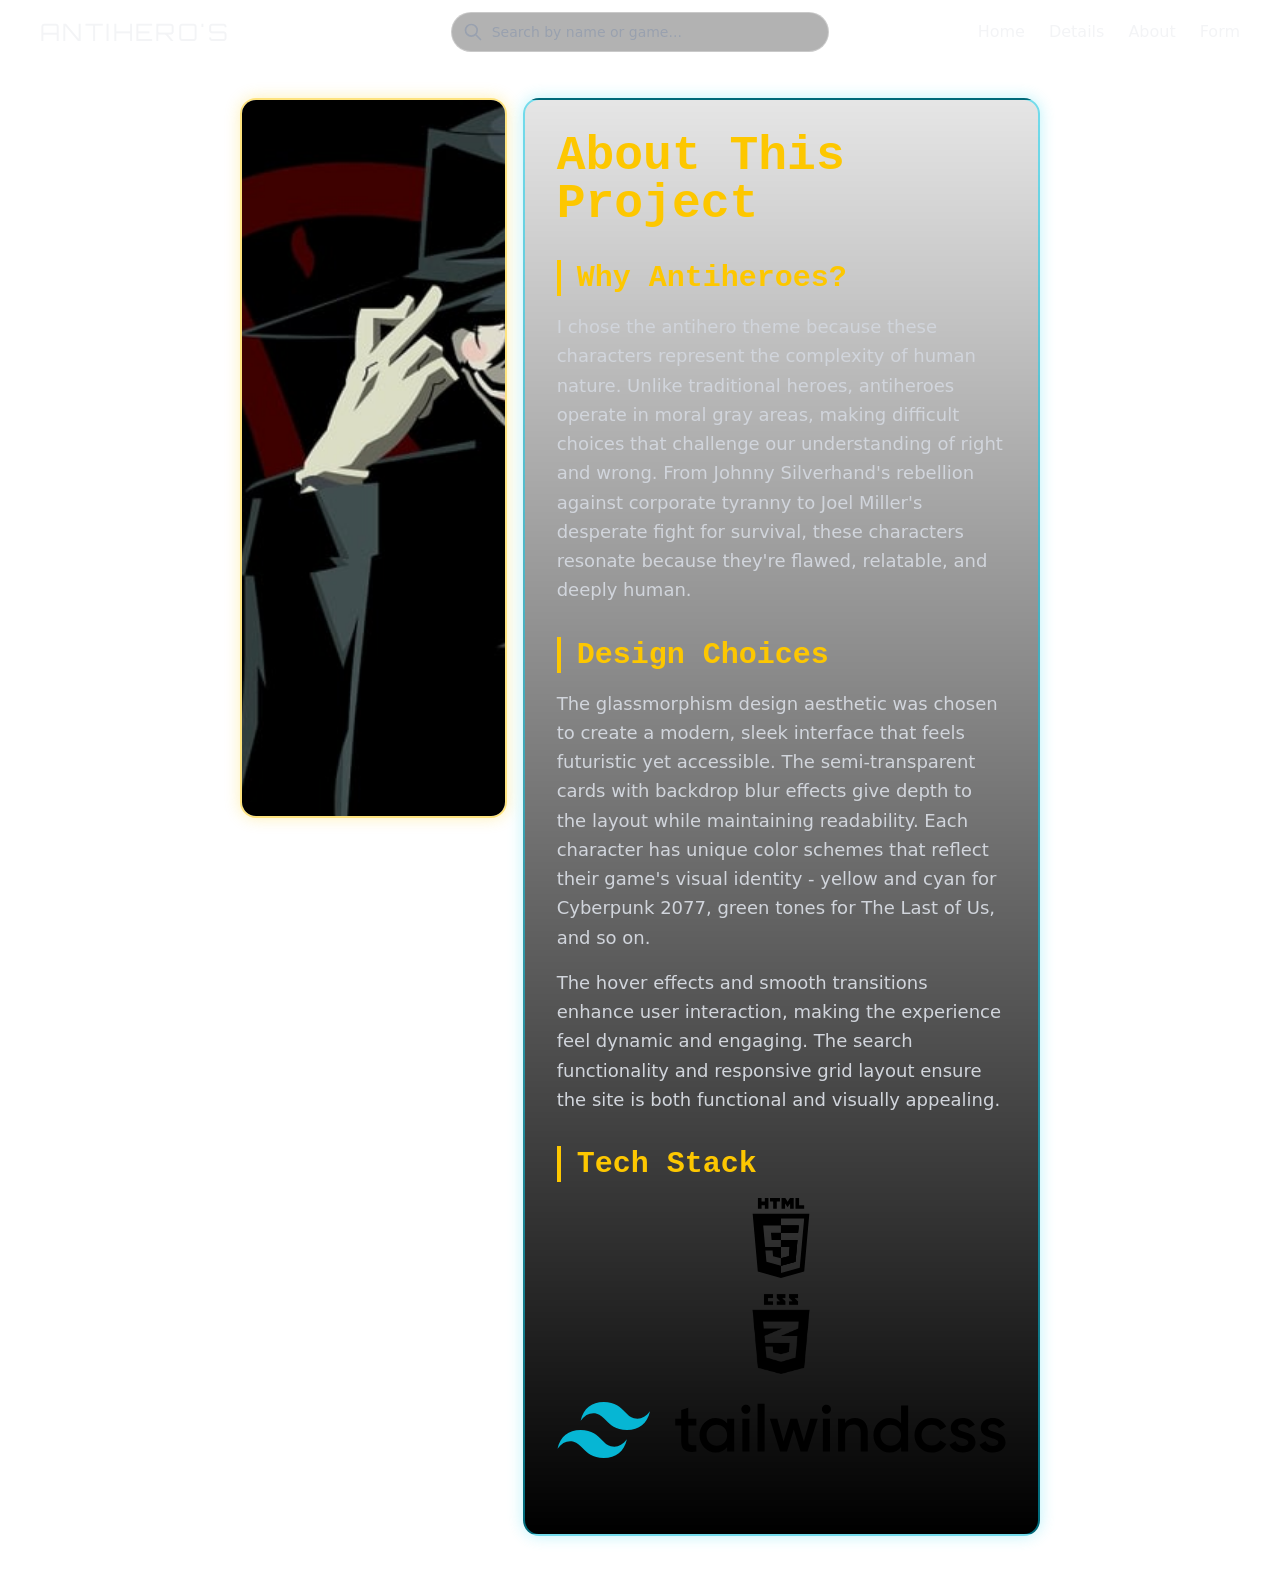
==== commit 80474c92: "Form" ====
--- a/about.html
+++ b/about.html
@@ -29,7 +29,7 @@
         <a class="relative hover:text-white hover:scale-105 transition-all before:content-[''] before:absolute before:-bottom-1 before:left-1/2 before:-translate-x-1/2 before:w-1 before:h-1 before:bg-white before:rounded-full before:opacity-0 hover:before:opacity-100 before:transition-opacity" href="index.html">Home</a>
         <a class="relative hover:text-white hover:scale-105 transition-all before:content-[''] before:absolute before:-bottom-1 before:left-1/2 before:-translate-x-1/2 before:w-1 before:h-1 before:bg-white before:rounded-full before:opacity-0 hover:before:opacity-100 before:transition-opacity" href="details.html">Details</a>
         <a class="relative hover:text-white hover:scale-105 transition-all before:content-[''] before:absolute before:-bottom-1 before:left-1/2 before:-translate-x-1/2 before:w-1 before:h-1 before:bg-white before:rounded-full before:opacity-0 hover:before:opacity-100 before:transition-opacity" href="about.html">About</a>
-        <a class="relative hover:text-white hover:scale-105 transition-all before:content-[''] before:absolute before:-bottom-1 before:left-1/2 before:-translate-x-1/2 before:w-1 before:h-1 before:bg-white before:rounded-full before:opacity-0 hover:before:opacity-100 before:transition-opacity" href="">Form</a>
+        <a class="relative hover:text-white hover:scale-105 transition-all before:content-[''] before:absolute before:-bottom-1 before:left-1/2 before:-translate-x-1/2 before:w-1 before:h-1 before:bg-white before:rounded-full before:opacity-0 hover:before:opacity-100 before:transition-opacity" href="new-character-form.html">Form</a>
       </div>
     </div>
   </nav>
@@ -38,16 +38,16 @@
     <div class="bg-white/10 backdrop-blur-md min-h-[80vh] w-full md:w-2/3 border-b-2 border-white/20 text-gray-100 p-4 overflow-hidden rounded-2xl flex flex-col md:flex-row transition-all duration-300 ">
       
       <div class="w-full md:w-1/3 h-[40vh] md:h-[80vh]">
-        <img src="images/gem2.png" alt="Project Theme" class="h-full w-full object-cover rounded-2xl border-2 border-white/50 shadow-[0_0_15px_rgba(255,255,255,0.3)]">
+        <img src="images/V.jpg" alt="Project Theme" class="h-full w-full object-cover rounded-2xl border-2 border-yellow-400/50 shadow-[0_0_15px_rgba(250,204,21,0.3)]">
       </div>
       
       <div class="w-full md:w-2/3 rounded-2xl grow pl-0 md:pl-4 mt-4 md:mt-0 ">
-        <div class="p-4 md:p-8 text-white border-2 border-white/50 rounded-2xl h-full shadow-[0_0_15px_rgba(255,255,255,0.3)] overflow-y-auto bg-gradient-to-t from-black to-transparent">
+        <div class="p-4 md:p-8 text-white border-2 border-cyan-400/50 rounded-2xl h-full shadow-[0_0_15px_rgba(34,211,238,0.3)] overflow-y-auto bg-gradient-to-t from-black to-black/10">
           
-          <h1 class="text-3xl md:text-4xl lg:text-5xl font-bold text-white mb-8">About This Project</h1>
+          <h1 class="text-3xl md:text-4xl lg:text-5xl font-bold text-yellow-400 mb-8 font-mono">About This Project</h1>
           
           <div class="mb-8">
-            <h2 class="text-xl md:text-2xl lg:text-3xl font-bold text-white mb-4 border-l-4 border-white pl-4">Why Antiheroes?</h2>
+            <h2 class="text-xl md:text-2xl lg:text-3xl font-bold text-yellow-400 mb-4 border-l-4 border-yellow-400 pl-4 font-mono">Why Antiheroes?</h2>
             <p class="text-gray-300 text-sm md:text-base lg:text-lg leading-relaxed">
               I chose the antihero theme because these characters represent the complexity of human nature. 
               Unlike traditional heroes, antiheroes operate in moral gray areas, making difficult choices that 
@@ -58,7 +58,7 @@
           </div>
           
           <div class="mb-8">
-            <h2 class="text-xl md:text-2xl lg:text-3xl font-bold text-white mb-4 border-l-4 border-white pl-4">Design Choices</h2>
+            <h2 class="text-xl md:text-2xl lg:text-3xl font-bold text-yellow-400 mb-4 border-l-4 border-yellow-400 pl-4 font-mono"> Design Choices</h2>
             <p class="text-gray-300 text-sm md:text-base lg:text-lg leading-relaxed mb-4">
               The glassmorphism design aesthetic was chosen to create a modern, sleek interface that feels 
               futuristic yet accessible. The semi-transparent cards with backdrop blur effects give depth 
@@ -72,6 +72,14 @@
               site is both functional and visually appealing.
             </p>
           </div>
+          <div class="mb-8">
+            <h2 class="text-xl md:text-2xl lg:text-3xl font-bold text-yellow-400 mb-4 border-l-4 border-yellow-400 pl-4 font-mono"> Tech Stack</h2>
+            <div class="flex flex-col gap-4 justify-center items-center">
+              <img src="images/html5-seeklogo.svg" alt="HTML5" class="h-16 md:h-20 object-contain">
+              <img src="images/pngegg.png" alt="CSS3" class="h-16 md:h-20 object-contain">
+              <img src="images/tailwind-css-wordmark-seeklogo.svg" alt="Tailwind CSS" class="h-16 md:h-20 object-contain">
+            </div>
+          </div>
           
         </div>
       </div>
--- a/src/output.css
+++ b/src/output.css
@@ -27,6 +27,7 @@
     --color-gray-300: oklch(87.2% 0.01 258.338);
     --color-gray-400: oklch(70.7% 0.022 261.325);
     --color-gray-500: oklch(55.1% 0.027 264.364);
+    --color-gray-900: oklch(21% 0.034 264.665);
     --color-black: #000;
     --color-white: #fff;
     --spacing: 0.25rem;
@@ -211,6 +212,9 @@
   }
 }
 @layer utilities {
+  .visible {
+    visibility: visible;
+  }
   .absolute {
     position: absolute;
   }
@@ -265,12 +269,18 @@
   .mb-8 {
     margin-bottom: calc(var(--spacing) * 8);
   }
+  .block {
+    display: block;
+  }
   .flex {
     display: flex;
   }
   .grid {
     display: grid;
   }
+  .hidden {
+    display: none;
+  }
   .table {
     display: table;
   }
@@ -283,6 +293,9 @@
   .h-12 {
     height: calc(var(--spacing) * 12);
   }
+  .h-16 {
+    height: calc(var(--spacing) * 16);
+  }
   .h-\[40vh\] {
     height: 40vh;
   }
@@ -298,6 +311,9 @@
   .min-h-\[80vh\] {
     min-height: 80vh;
   }
+  .min-h-\[90vh\] {
+    min-height: 90vh;
+  }
   .min-h-\[96vh\] {
     min-height: 96vh;
   }
@@ -318,6 +334,9 @@
   }
   .w-full {
     width: 100%;
+  }
+  .max-w-2xl {
+    max-width: var(--container-2xl);
   }
   .max-w-md {
     max-width: var(--container-md);
@@ -368,6 +387,9 @@
   .resize {
     resize: both;
   }
+  .resize-none {
+    resize: none;
+  }
   .grid-cols-1 {
     grid-template-columns: repeat(1, minmax(0, 1fr));
   }
@@ -403,6 +425,13 @@
   }
   .gap-6 {
     gap: calc(var(--spacing) * 6);
+  }
+  .space-y-6 {
+    :where(& > :not(:last-child)) {
+      --tw-space-y-reverse: 0;
+      margin-block-start: calc(calc(var(--spacing) * 6) * var(--tw-space-y-reverse));
+      margin-block-end: calc(calc(var(--spacing) * 6) * calc(1 - var(--tw-space-y-reverse)));
+    }
   }
   .overflow-hidden {
     overflow: hidden;
@@ -492,6 +521,12 @@
       background-color: color-mix(in oklab, var(--color-black) 40%, transparent);
     }
   }
+  .bg-black\/50 {
+    background-color: color-mix(in srgb, #000 50%, transparent);
+    @supports (color: color-mix(in lab, red, red)) {
+      background-color: color-mix(in oklab, var(--color-black) 50%, transparent);
+    }
+  }
   .bg-cyan-400 {
     background-color: var(--color-cyan-400);
   }
@@ -501,6 +536,15 @@
       background-color: color-mix(in oklab, var(--color-cyan-400) 20%, transparent);
     }
   }
+  .bg-gray-900 {
+    background-color: var(--color-gray-900);
+  }
+  .bg-gray-900\/80 {
+    background-color: color-mix(in srgb, oklch(21% 0.034 264.665) 80%, transparent);
+    @supports (color: color-mix(in lab, red, red)) {
+      background-color: color-mix(in oklab, var(--color-gray-900) 80%, transparent);
+    }
+  }
   .bg-white {
     background-color: var(--color-white);
   }
@@ -555,6 +599,9 @@
   .bg-no-repeat {
     background-repeat: no-repeat;
   }
+  .object-contain {
+    object-fit: contain;
+  }
   .object-cover {
     object-fit: cover;
   }
@@ -563,6 +610,9 @@
   }
   .p-2 {
     padding: calc(var(--spacing) * 2);
+  }
+  .p-3 {
+    padding: calc(var(--spacing) * 3);
   }
   .p-4 {
     padding: calc(var(--spacing) * 4);
@@ -682,8 +732,21 @@
       color: var(--color-gray-400);
     }
   }
+  .placeholder-gray-500 {
+    &::placeholder {
+      color: var(--color-gray-500);
+    }
+  }
   .opacity-70 {
     opacity: 70%;
+  }
+  .shadow-\[0_0_15px_15px_rgba\(250\,204\,21\,0\.3\)\)\] {
+    --tw-shadow: 0 0 15px 15px var(--tw-shadow-color, rgba(250,204,21,0.3));
+    box-shadow: var(--tw-inset-shadow), var(--tw-inset-ring-shadow), var(--tw-ring-offset-shadow), var(--tw-ring-shadow), var(--tw-shadow);
+  }
+  .shadow-\[0_0_15px_15px_rgba\(250\,204\,21\,0\.3\)\] {
+    --tw-shadow: 0 0 15px 15px var(--tw-shadow-color, rgba(250,204,21,0.3));
+    box-shadow: var(--tw-inset-shadow), var(--tw-inset-ring-shadow), var(--tw-ring-offset-shadow), var(--tw-ring-shadow), var(--tw-shadow);
   }
   .shadow-\[0_0_15px_rgba\(34\,211\,238\,0\.3\)\] {
     --tw-shadow: 0 0 15px var(--tw-shadow-color, rgba(34,211,238,0.3));
@@ -695,6 +758,22 @@
   }
   .shadow-\[0_0_15px_rgba\(255\,255\,255\,0\.3\)\] {
     --tw-shadow: 0 0 15px var(--tw-shadow-color, rgba(255,255,255,0.3));
+    box-shadow: var(--tw-inset-shadow), var(--tw-inset-ring-shadow), var(--tw-ring-offset-shadow), var(--tw-ring-shadow), var(--tw-shadow);
+  }
+  .shadow-\[0_0_20px_rgba\(21\,114\,182\,0\.6\)\] {
+    --tw-shadow: 0 0 20px var(--tw-shadow-color, rgba(21,114,182,0.6));
+    box-shadow: var(--tw-inset-shadow), var(--tw-inset-ring-shadow), var(--tw-ring-offset-shadow), var(--tw-ring-shadow), var(--tw-shadow);
+  }
+  .shadow-\[0_0_20px_rgba\(34\,211\,238\,0\.2\)\] {
+    --tw-shadow: 0 0 20px var(--tw-shadow-color, rgba(34,211,238,0.2));
+    box-shadow: var(--tw-inset-shadow), var(--tw-inset-ring-shadow), var(--tw-ring-offset-shadow), var(--tw-ring-shadow), var(--tw-shadow);
+  }
+  .shadow-\[0_0_20px_rgba\(56\,189\,248\,0\.6\)\] {
+    --tw-shadow: 0 0 20px var(--tw-shadow-color, rgba(56,189,248,0.6));
+    box-shadow: var(--tw-inset-shadow), var(--tw-inset-ring-shadow), var(--tw-ring-offset-shadow), var(--tw-ring-shadow), var(--tw-shadow);
+  }
+  .shadow-\[0_0_20px_rgba\(227\,79\,38\,0\.6\)\] {
+    --tw-shadow: 0 0 20px var(--tw-shadow-color, rgba(227,79,38,0.6));
     box-shadow: var(--tw-inset-shadow), var(--tw-inset-ring-shadow), var(--tw-ring-offset-shadow), var(--tw-ring-shadow), var(--tw-shadow);
   }
   .shadow-lg {
@@ -824,6 +903,13 @@
       }
     }
   }
+  .hover\:bg-yellow-400 {
+    &:hover {
+      @media (hover: hover) {
+        background-color: var(--color-yellow-400);
+      }
+    }
+  }
   .hover\:text-amber-300 {
     &:hover {
       @media (hover: hover) {
@@ -831,6 +917,13 @@
       }
     }
   }
+  .hover\:text-black {
+    &:hover {
+      @media (hover: hover) {
+        color: var(--color-black);
+      }
+    }
+  }
   .hover\:text-blue-400 {
     &:hover {
       @media (hover: hover) {
@@ -940,6 +1033,38 @@
     &:hover {
       @media (hover: hover) {
         text-decoration-line: underline;
+      }
+    }
+  }
+  .hover\:shadow-\[0_0_20px_rgba\(250\,204\,21\,0\.5\)\] {
+    &:hover {
+      @media (hover: hover) {
+        --tw-shadow: 0 0 20px var(--tw-shadow-color, rgba(250,204,21,0.5));
+        box-shadow: var(--tw-inset-shadow), var(--tw-inset-ring-shadow), var(--tw-ring-offset-shadow), var(--tw-ring-shadow), var(--tw-shadow);
+      }
+    }
+  }
+  .hover\:shadow-\[0_0_30px_rgba\(21\,114\,182\,0\.8\)\] {
+    &:hover {
+      @media (hover: hover) {
+        --tw-shadow: 0 0 30px var(--tw-shadow-color, rgba(21,114,182,0.8));
+        box-shadow: var(--tw-inset-shadow), var(--tw-inset-ring-shadow), var(--tw-ring-offset-shadow), var(--tw-ring-shadow), var(--tw-shadow);
+      }
+    }
+  }
+  .hover\:shadow-\[0_0_30px_rgba\(56\,189\,248\,0\.8\)\] {
+    &:hover {
+      @media (hover: hover) {
+        --tw-shadow: 0 0 30px var(--tw-shadow-color, rgba(56,189,248,0.8));
+        box-shadow: var(--tw-inset-shadow), var(--tw-inset-ring-shadow), var(--tw-ring-offset-shadow), var(--tw-ring-shadow), var(--tw-shadow);
+      }
+    }
+  }
+  .hover\:shadow-\[0_0_30px_rgba\(227\,79\,38\,0\.8\)\] {
+    &:hover {
+      @media (hover: hover) {
+        --tw-shadow: 0 0 30px var(--tw-shadow-color, rgba(227,79,38,0.8));
+        box-shadow: var(--tw-inset-shadow), var(--tw-inset-ring-shadow), var(--tw-ring-offset-shadow), var(--tw-ring-shadow), var(--tw-shadow);
       }
     }
   }
@@ -959,6 +1084,11 @@
           opacity: 100%;
         }
       }
+    }
+  }
+  .focus\:border-cyan-400 {
+    &:focus {
+      border-color: var(--color-cyan-400);
     }
   }
   .focus\:border-white\/50 {
@@ -977,6 +1107,12 @@
       }
     }
   }
+  .focus\:shadow-\[0_0_10px_rgba\(34\,211\,238\,0\.3\)\] {
+    &:focus {
+      --tw-shadow: 0 0 10px var(--tw-shadow-color, rgba(34,211,238,0.3));
+      box-shadow: var(--tw-inset-shadow), var(--tw-inset-ring-shadow), var(--tw-ring-offset-shadow), var(--tw-ring-shadow), var(--tw-shadow);
+    }
+  }
   .focus\:shadow-\[0_0_10px_rgba\(255\,255\,255\,0\.15\)\] {
     &:focus {
       --tw-shadow: 0 0 10px var(--tw-shadow-color, rgba(255,255,255,0.15));
@@ -1004,6 +1140,11 @@
       height: calc(var(--spacing) * 16);
     }
   }
+  .md\:h-20 {
+    @media (width >= 48rem) {
+      height: calc(var(--spacing) * 20);
+    }
+  }
   .md\:h-\[80vh\] {
     @media (width >= 48rem) {
       height: 80vh;
@@ -1134,6 +1275,11 @@
 @property --tw-skew-y {
   syntax: "*";
   inherits: false;
+}
+@property --tw-space-y-reverse {
+  syntax: "*";
+  inherits: false;
+  initial-value: 0;
 }
 @property --tw-border-style {
   syntax: "*";
@@ -1388,6 +1534,7 @@
       --tw-rotate-z: initial;
       --tw-skew-x: initial;
       --tw-skew-y: initial;
+      --tw-space-y-reverse: 0;
       --tw-border-style: solid;
       --tw-gradient-position: initial;
       --tw-gradient-from: #0000;
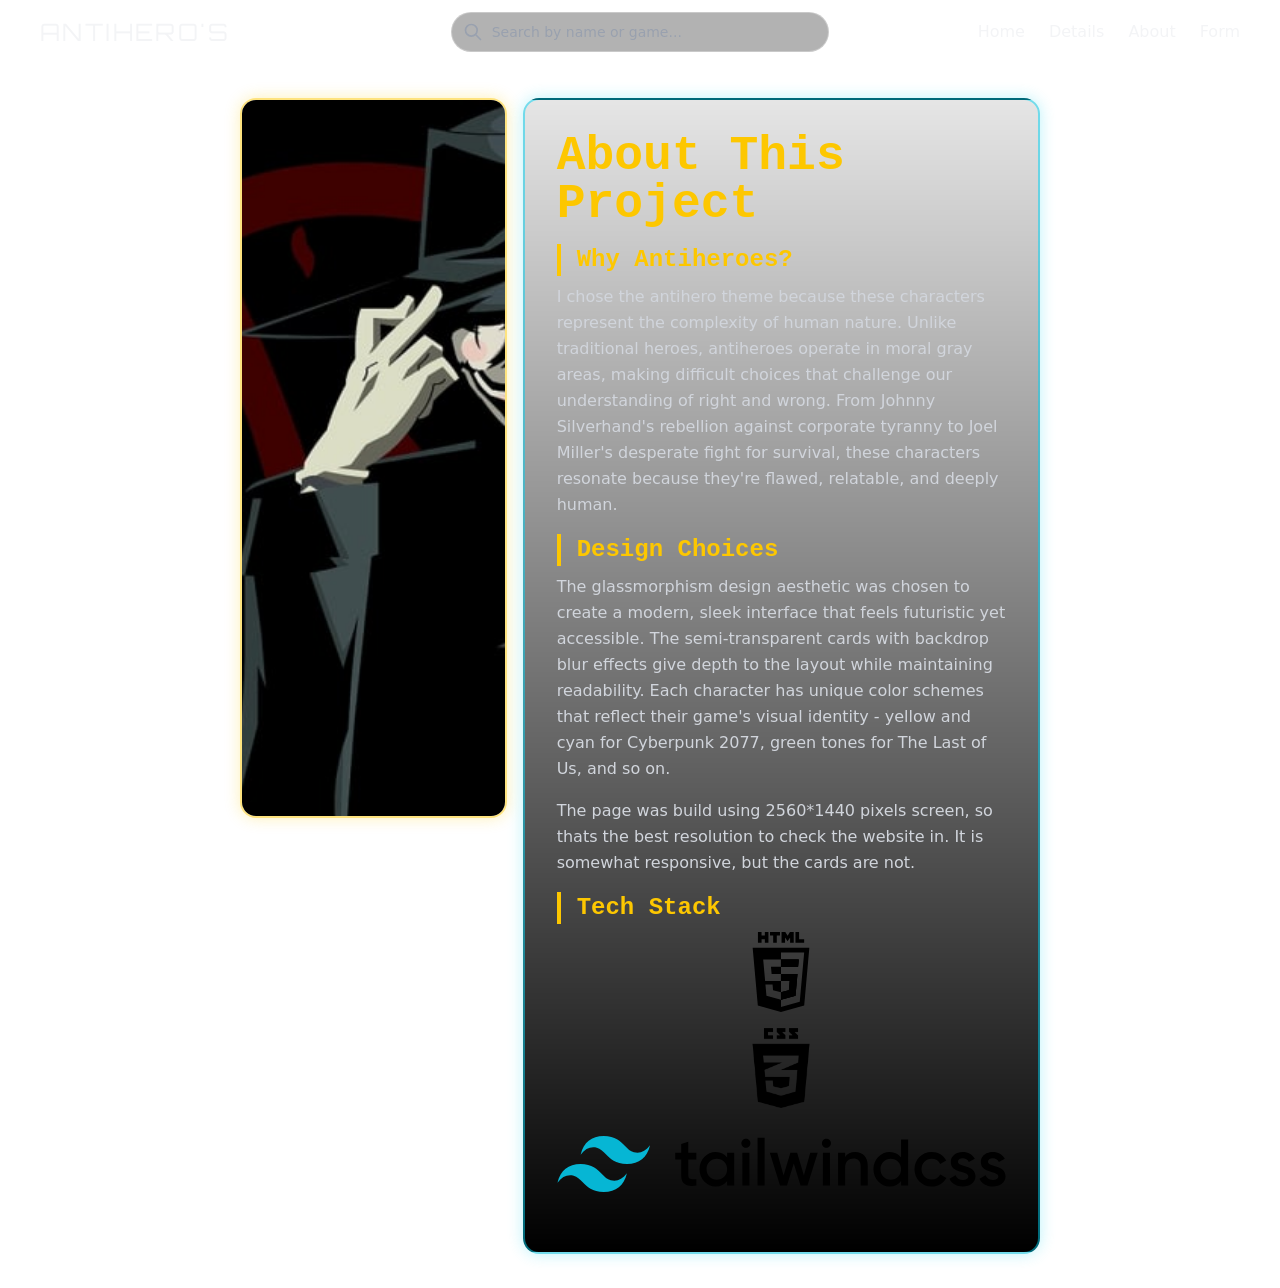
==== commit 326458bc: "Changes for 1920*1080" ====
--- a/about.html
+++ b/about.html
@@ -6,7 +6,7 @@
   <link href="https://fonts.googleapis.com/css2?family=Orbitron:wght@700&display=swap" rel="stylesheet">
   <link href="src/output.css" rel="stylesheet">
 </head>
-<body class="bg-cover bg-center bg-no-repeat min-h-screen overflow-hidden" style="background-image: url('images/gem2.png')" >
+<body class="bg-cover bg-center bg-no-repeat bg-fixed min-h-screen overflow-y-auto" style="background-image: url('images/gem2.png')" >
   <nav class="bg-white/10 backdrop-blur-md border-b-2 border-white/20 text-gray-100 p-2 relative">
     <div class="flex justify-between items-center px-8 p-1">
       <div class="flex-1">
@@ -42,13 +42,13 @@
       </div>
       
       <div class="w-full md:w-2/3 rounded-2xl grow pl-0 md:pl-4 mt-4 md:mt-0 ">
-        <div class="p-4 md:p-8 text-white border-2 border-cyan-400/50 rounded-2xl h-full shadow-[0_0_15px_rgba(34,211,238,0.3)] overflow-y-auto bg-gradient-to-t from-black to-black/10">
+        <div class="p-4 lg:p-6 xl:p-8 text-white border-2 border-cyan-400/50 rounded-2xl h-full shadow-[0_0_15px_rgba(34,211,238,0.3)] overflow-y-auto bg-gradient-to-t from-black to-black/10">
           
-          <h1 class="text-3xl md:text-4xl lg:text-5xl font-bold text-yellow-400 mb-8 font-mono">About This Project</h1>
+          <h1 class="text-3xl md:text-4xl lg:text-5xl font-bold text-yellow-400 mb-4 font-mono">About This Project</h1>
           
-          <div class="mb-8">
-            <h2 class="text-xl md:text-2xl lg:text-3xl font-bold text-yellow-400 mb-4 border-l-4 border-yellow-400 pl-4 font-mono">Why Antiheroes?</h2>
-            <p class="text-gray-300 text-sm md:text-base lg:text-lg leading-relaxed">
+          <div class="mb-4">
+            <h2 class="text-lg lg:text-xl xl:text-2xl font-bold text-yellow-400 mb-2 border-l-4 border-yellow-400 pl-4 font-mono">Why Antiheroes?</h2>
+            <p class="text-gray-300 text-sm lg:text-base leading-relaxed">
               I chose the antihero theme because these characters represent the complexity of human nature. 
               Unlike traditional heroes, antiheroes operate in moral gray areas, making difficult choices that 
               challenge our understanding of right and wrong. From Johnny Silverhand's rebellion against corporate 
@@ -57,23 +57,21 @@
             </p>
           </div>
           
-          <div class="mb-8">
-            <h2 class="text-xl md:text-2xl lg:text-3xl font-bold text-yellow-400 mb-4 border-l-4 border-yellow-400 pl-4 font-mono"> Design Choices</h2>
-            <p class="text-gray-300 text-sm md:text-base lg:text-lg leading-relaxed mb-4">
+          <div class="mb-4">
+            <h2 class="text-lg lg:text-xl xl:text-2xl font-bold text-yellow-400 mb-2 border-l-4 border-yellow-400 pl-4 font-mono"> Design Choices</h2>
+            <p class="text-gray-300 text-sm lg:text-base leading-relaxed mb-4">
               The glassmorphism design aesthetic was chosen to create a modern, sleek interface that feels 
               futuristic yet accessible. The semi-transparent cards with backdrop blur effects give depth 
               to the layout while maintaining readability. Each character has unique color schemes that 
               reflect their game's visual identity - yellow and cyan for Cyberpunk 2077, green tones for 
               The Last of Us, and so on.
             </p>
-            <p class="text-gray-300 text-sm md:text-base lg:text-lg leading-relaxed">
-              The hover effects and smooth transitions enhance user interaction, making the experience 
-              feel dynamic and engaging. The search functionality and responsive grid layout ensure the 
-              site is both functional and visually appealing.
+            <p class="text-gray-300 text-sm lg:text-base leading-relaxed">
+              The page was build using 2560*1440 pixels screen, so thats the best resolution to check the website in. It is somewhat responsive, but the cards are not.
             </p>
           </div>
-          <div class="mb-8">
-            <h2 class="text-xl md:text-2xl lg:text-3xl font-bold text-yellow-400 mb-4 border-l-4 border-yellow-400 pl-4 font-mono"> Tech Stack</h2>
+          <div class="mb-4">
+            <h2 class="text-lg lg:text-xl xl:text-2xl font-bold text-yellow-400 mb-2 border-l-4 border-yellow-400 pl-4 font-mono"> Tech Stack</h2>
             <div class="flex flex-col gap-4 justify-center items-center">
               <img src="images/html5-seeklogo.svg" alt="HTML5" class="h-16 md:h-20 object-contain">
               <img src="images/pngegg.png" alt="CSS3" class="h-16 md:h-20 object-contain">
--- a/src/output.css
+++ b/src/output.css
@@ -299,15 +299,9 @@
   .h-\[40vh\] {
     height: 40vh;
   }
-  .h-\[80vh\] {
-    height: 80vh;
-  }
   .h-full {
     height: 100%;
   }
-  .max-h-64 {
-    max-height: calc(var(--spacing) * 64);
-  }
   .min-h-\[80vh\] {
     min-height: 80vh;
   }
@@ -320,12 +314,6 @@
   .min-h-screen {
     min-height: 100vh;
   }
-  .w-2 {
-    width: calc(var(--spacing) * 2);
-  }
-  .w-2\/3 {
-    width: calc(2/3 * 100%);
-  }
   .w-2xl {
     width: var(--container-2xl);
   }
@@ -340,18 +328,6 @@
   }
   .max-w-md {
     max-width: var(--container-md);
-  }
-  .min-w-1 {
-    min-width: calc(var(--spacing) * 1);
-  }
-  .min-w-1\/3 {
-    min-width: calc(1/3 * 100%);
-  }
-  .min-w-2 {
-    min-width: calc(var(--spacing) * 2);
-  }
-  .min-w-2\/3 {
-    min-width: calc(2/3 * 100%);
   }
   .flex-1 {
     flex: 1;
@@ -392,9 +368,6 @@
   }
   .grid-cols-1 {
     grid-template-columns: repeat(1, minmax(0, 1fr));
-  }
-  .grid-cols-2 {
-    grid-template-columns: repeat(2, minmax(0, 1fr));
   }
   .grid-cols-5 {
     grid-template-columns: repeat(5, minmax(0, 1fr));
@@ -491,12 +464,6 @@
       border-color: color-mix(in oklab, var(--color-white) 30%, transparent);
     }
   }
-  .border-white\/50 {
-    border-color: color-mix(in srgb, #fff 50%, transparent);
-    @supports (color: color-mix(in lab, red, red)) {
-      border-color: color-mix(in oklab, var(--color-white) 50%, transparent);
-    }
-  }
   .border-yellow-400 {
     border-color: var(--color-yellow-400);
   }
@@ -539,12 +506,6 @@
   .bg-gray-900 {
     background-color: var(--color-gray-900);
   }
-  .bg-gray-900\/80 {
-    background-color: color-mix(in srgb, oklch(21% 0.034 264.665) 80%, transparent);
-    @supports (color: color-mix(in lab, red, red)) {
-      background-color: color-mix(in oklab, var(--color-gray-900) 80%, transparent);
-    }
-  }
   .bg-white {
     background-color: var(--color-white);
   }
@@ -563,10 +524,6 @@
       background-color: color-mix(in oklab, var(--color-yellow-400) 20%, transparent);
     }
   }
-  .bg-gradient-to-b {
-    --tw-gradient-position: to bottom in oklab;
-    background-image: linear-gradient(var(--tw-gradient-stops));
-  }
   .bg-gradient-to-t {
     --tw-gradient-position: to top in oklab;
     background-image: linear-gradient(var(--tw-gradient-stops));
@@ -593,6 +550,9 @@
   .bg-cover {
     background-size: cover;
   }
+  .bg-fixed {
+    background-attachment: fixed;
+  }
   .bg-center {
     background-position: center;
   }
@@ -659,10 +619,6 @@
     font-size: var(--text-4xl);
     line-height: var(--tw-leading, var(--text-4xl--line-height));
   }
-  .text-5xl {
-    font-size: var(--text-5xl);
-    line-height: var(--tw-leading, var(--text-5xl--line-height));
-  }
   .text-base {
     font-size: var(--text-base);
     line-height: var(--tw-leading, var(--text-base--line-height));
@@ -740,14 +696,6 @@
   .opacity-70 {
     opacity: 70%;
   }
-  .shadow-\[0_0_15px_15px_rgba\(250\,204\,21\,0\.3\)\)\] {
-    --tw-shadow: 0 0 15px 15px var(--tw-shadow-color, rgba(250,204,21,0.3));
-    box-shadow: var(--tw-inset-shadow), var(--tw-inset-ring-shadow), var(--tw-ring-offset-shadow), var(--tw-ring-shadow), var(--tw-shadow);
-  }
-  .shadow-\[0_0_15px_15px_rgba\(250\,204\,21\,0\.3\)\] {
-    --tw-shadow: 0 0 15px 15px var(--tw-shadow-color, rgba(250,204,21,0.3));
-    box-shadow: var(--tw-inset-shadow), var(--tw-inset-ring-shadow), var(--tw-ring-offset-shadow), var(--tw-ring-shadow), var(--tw-shadow);
-  }
   .shadow-\[0_0_15px_rgba\(34\,211\,238\,0\.3\)\] {
     --tw-shadow: 0 0 15px var(--tw-shadow-color, rgba(34,211,238,0.3));
     box-shadow: var(--tw-inset-shadow), var(--tw-inset-ring-shadow), var(--tw-ring-offset-shadow), var(--tw-ring-shadow), var(--tw-shadow);
@@ -756,24 +704,8 @@
     --tw-shadow: 0 0 15px var(--tw-shadow-color, rgba(250,204,21,0.3));
     box-shadow: var(--tw-inset-shadow), var(--tw-inset-ring-shadow), var(--tw-ring-offset-shadow), var(--tw-ring-shadow), var(--tw-shadow);
   }
-  .shadow-\[0_0_15px_rgba\(255\,255\,255\,0\.3\)\] {
-    --tw-shadow: 0 0 15px var(--tw-shadow-color, rgba(255,255,255,0.3));
-    box-shadow: var(--tw-inset-shadow), var(--tw-inset-ring-shadow), var(--tw-ring-offset-shadow), var(--tw-ring-shadow), var(--tw-shadow);
-  }
-  .shadow-\[0_0_20px_rgba\(21\,114\,182\,0\.6\)\] {
-    --tw-shadow: 0 0 20px var(--tw-shadow-color, rgba(21,114,182,0.6));
-    box-shadow: var(--tw-inset-shadow), var(--tw-inset-ring-shadow), var(--tw-ring-offset-shadow), var(--tw-ring-shadow), var(--tw-shadow);
-  }
   .shadow-\[0_0_20px_rgba\(34\,211\,238\,0\.2\)\] {
     --tw-shadow: 0 0 20px var(--tw-shadow-color, rgba(34,211,238,0.2));
-    box-shadow: var(--tw-inset-shadow), var(--tw-inset-ring-shadow), var(--tw-ring-offset-shadow), var(--tw-ring-shadow), var(--tw-shadow);
-  }
-  .shadow-\[0_0_20px_rgba\(56\,189\,248\,0\.6\)\] {
-    --tw-shadow: 0 0 20px var(--tw-shadow-color, rgba(56,189,248,0.6));
-    box-shadow: var(--tw-inset-shadow), var(--tw-inset-ring-shadow), var(--tw-ring-offset-shadow), var(--tw-ring-shadow), var(--tw-shadow);
-  }
-  .shadow-\[0_0_20px_rgba\(227\,79\,38\,0\.6\)\] {
-    --tw-shadow: 0 0 20px var(--tw-shadow-color, rgba(227,79,38,0.6));
     box-shadow: var(--tw-inset-shadow), var(--tw-inset-ring-shadow), var(--tw-ring-offset-shadow), var(--tw-ring-shadow), var(--tw-shadow);
   }
   .shadow-lg {
@@ -1044,30 +976,6 @@
       }
     }
   }
-  .hover\:shadow-\[0_0_30px_rgba\(21\,114\,182\,0\.8\)\] {
-    &:hover {
-      @media (hover: hover) {
-        --tw-shadow: 0 0 30px var(--tw-shadow-color, rgba(21,114,182,0.8));
-        box-shadow: var(--tw-inset-shadow), var(--tw-inset-ring-shadow), var(--tw-ring-offset-shadow), var(--tw-ring-shadow), var(--tw-shadow);
-      }
-    }
-  }
-  .hover\:shadow-\[0_0_30px_rgba\(56\,189\,248\,0\.8\)\] {
-    &:hover {
-      @media (hover: hover) {
-        --tw-shadow: 0 0 30px var(--tw-shadow-color, rgba(56,189,248,0.8));
-        box-shadow: var(--tw-inset-shadow), var(--tw-inset-ring-shadow), var(--tw-ring-offset-shadow), var(--tw-ring-shadow), var(--tw-shadow);
-      }
-    }
-  }
-  .hover\:shadow-\[0_0_30px_rgba\(227\,79\,38\,0\.8\)\] {
-    &:hover {
-      @media (hover: hover) {
-        --tw-shadow: 0 0 30px var(--tw-shadow-color, rgba(227,79,38,0.8));
-        box-shadow: var(--tw-inset-shadow), var(--tw-inset-ring-shadow), var(--tw-ring-offset-shadow), var(--tw-ring-shadow), var(--tw-shadow);
-      }
-    }
-  }
   .hover\:shadow-\[0_0_30px_rgba\(255\,255\,255\,0\.3\)\] {
     &:hover {
       @media (hover: hover) {
@@ -1199,6 +1107,11 @@
       line-height: var(--tw-leading, var(--text-lg--line-height));
     }
   }
+  .lg\:p-6 {
+    @media (width >= 64rem) {
+      padding: calc(var(--spacing) * 6);
+    }
+  }
   .lg\:text-3xl {
     @media (width >= 64rem) {
       font-size: var(--text-3xl);
@@ -1211,6 +1124,12 @@
       line-height: var(--tw-leading, var(--text-5xl--line-height));
     }
   }
+  .lg\:text-base {
+    @media (width >= 64rem) {
+      font-size: var(--text-base);
+      line-height: var(--tw-leading, var(--text-base--line-height));
+    }
+  }
   .lg\:text-lg {
     @media (width >= 64rem) {
       font-size: var(--text-lg);
@@ -1219,6 +1138,23 @@
   }
   .lg\:text-xl {
     @media (width >= 64rem) {
+      font-size: var(--text-xl);
+      line-height: var(--tw-leading, var(--text-xl--line-height));
+    }
+  }
+  .xl\:p-8 {
+    @media (width >= 80rem) {
+      padding: calc(var(--spacing) * 8);
+    }
+  }
+  .xl\:text-2xl {
+    @media (width >= 80rem) {
+      font-size: var(--text-2xl);
+      line-height: var(--tw-leading, var(--text-2xl--line-height));
+    }
+  }
+  .xl\:text-xl {
+    @media (width >= 80rem) {
       font-size: var(--text-xl);
       line-height: var(--tw-leading, var(--text-xl--line-height));
     }
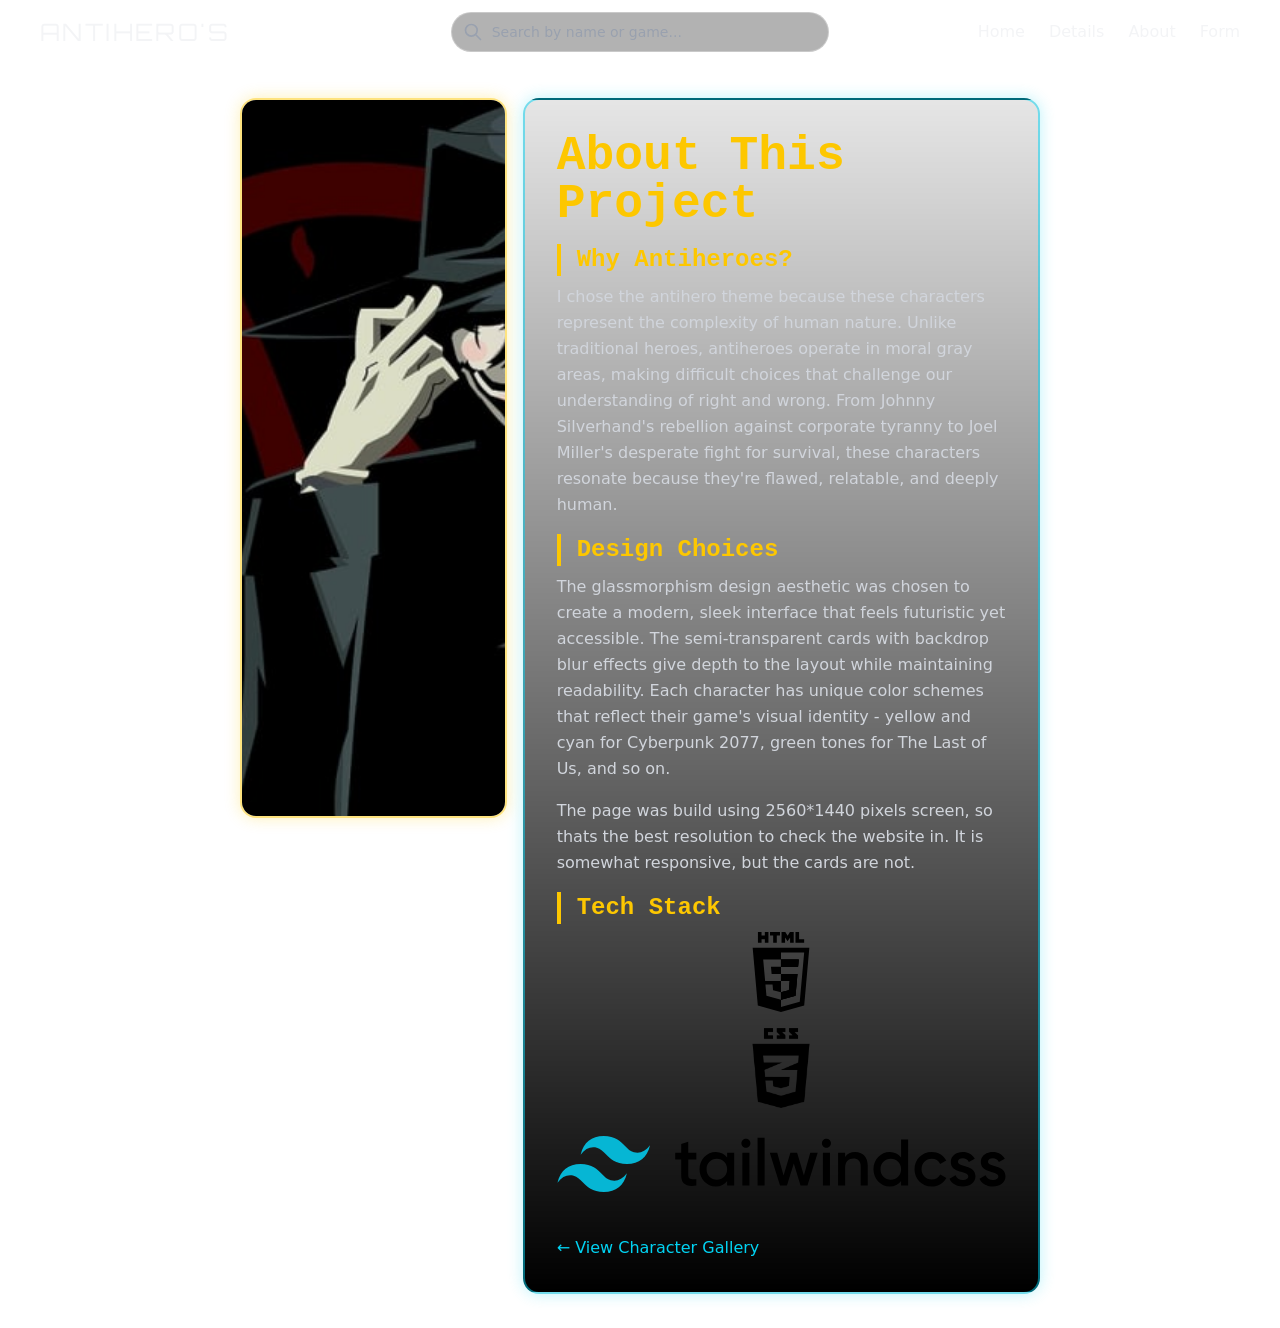
==== commit cae98b62: "Links" ====
--- a/about.html
+++ b/about.html
@@ -42,7 +42,7 @@
       </div>
       
       <div class="w-full md:w-2/3 rounded-2xl grow pl-0 md:pl-4 mt-4 md:mt-0 ">
-        <div class="p-4 lg:p-6 xl:p-8 text-white border-2 border-cyan-400/50 rounded-2xl h-full shadow-[0_0_15px_rgba(34,211,238,0.3)] overflow-y-auto bg-gradient-to-t from-black to-black/10">
+        <div class="p-4 lg:p-6 xl:p-8 text-white border-2 border-cyan-400/50 rounded-2xl h-full shadow-[0_0_15px_rgba(34,211,238,0.3)] overflow-y-auto bg-gradient-to-t from-black to-black/10 flex flex-col">
           
           <h1 class="text-3xl md:text-4xl lg:text-5xl font-bold text-yellow-400 mb-4 font-mono">About This Project</h1>
           
@@ -78,8 +78,7 @@
               <img src="images/tailwind-css-wordmark-seeklogo.svg" alt="Tailwind CSS" class="h-16 md:h-20 object-contain">
             </div>
           </div>
-          
-        </div>
+<a href="index.html" class="text-cyan-400 hover:underline mt-auto pt-4">← View Character Gallery</a>        </div>
       </div>
       
     </div>
--- a/src/output.css
+++ b/src/output.css
@@ -9,6 +9,7 @@
       "Courier New", monospace;
     --color-red-400: oklch(70.4% 0.191 22.216);
     --color-red-500: oklch(63.7% 0.237 25.331);
+    --color-red-600: oklch(57.7% 0.245 27.325);
     --color-orange-400: oklch(75% 0.183 55.934);
     --color-amber-300: oklch(87.9% 0.169 91.605);
     --color-yellow-300: oklch(90.5% 0.182 98.111);
@@ -257,6 +258,9 @@
   .mt-4 {
     margin-top: calc(var(--spacing) * 4);
   }
+  .mt-auto {
+    margin-top: auto;
+  }
   .mb-2 {
     margin-bottom: calc(var(--spacing) * 2);
   }
@@ -284,6 +288,9 @@
   .table {
     display: table;
   }
+  .h-4 {
+    height: calc(var(--spacing) * 4);
+  }
   .h-5 {
     height: calc(var(--spacing) * 5);
   }
@@ -298,6 +305,9 @@
   }
   .h-\[40vh\] {
     height: 40vh;
+  }
+  .h-auto {
+    height: auto;
   }
   .h-full {
     height: 100%;
@@ -398,6 +408,9 @@
   }
   .gap-6 {
     gap: calc(var(--spacing) * 6);
+  }
+  .gap-10 {
+    gap: calc(var(--spacing) * 10);
   }
   .space-y-6 {
     :where(& > :not(:last-child)) {
@@ -406,6 +419,9 @@
       margin-block-end: calc(calc(var(--spacing) * 6) * calc(1 - var(--tw-space-y-reverse)));
     }
   }
+  .gap-y-10 {
+    row-gap: calc(var(--spacing) * 10);
+  }
   .overflow-hidden {
     overflow: hidden;
   }
@@ -506,6 +522,9 @@
   .bg-gray-900 {
     background-color: var(--color-gray-900);
   }
+  .bg-red-600 {
+    background-color: var(--color-red-600);
+  }
   .bg-white {
     background-color: var(--color-white);
   }
@@ -580,6 +599,12 @@
   .p-8 {
     padding: calc(var(--spacing) * 8);
   }
+  .p-10 {
+    padding: calc(var(--spacing) * 10);
+  }
+  .px-1 {
+    padding-inline: calc(var(--spacing) * 1);
+  }
   .px-3 {
     padding-inline: calc(var(--spacing) * 3);
   }
@@ -588,6 +613,15 @@
   }
   .py-1 {
     padding-block: calc(var(--spacing) * 1);
+  }
+  .pt-2 {
+    padding-top: calc(var(--spacing) * 2);
+  }
+  .pt-4 {
+    padding-top: calc(var(--spacing) * 4);
+  }
+  .pt-10 {
+    padding-top: calc(var(--spacing) * 10);
   }
   .pr-4 {
     padding-right: calc(var(--spacing) * 4);
